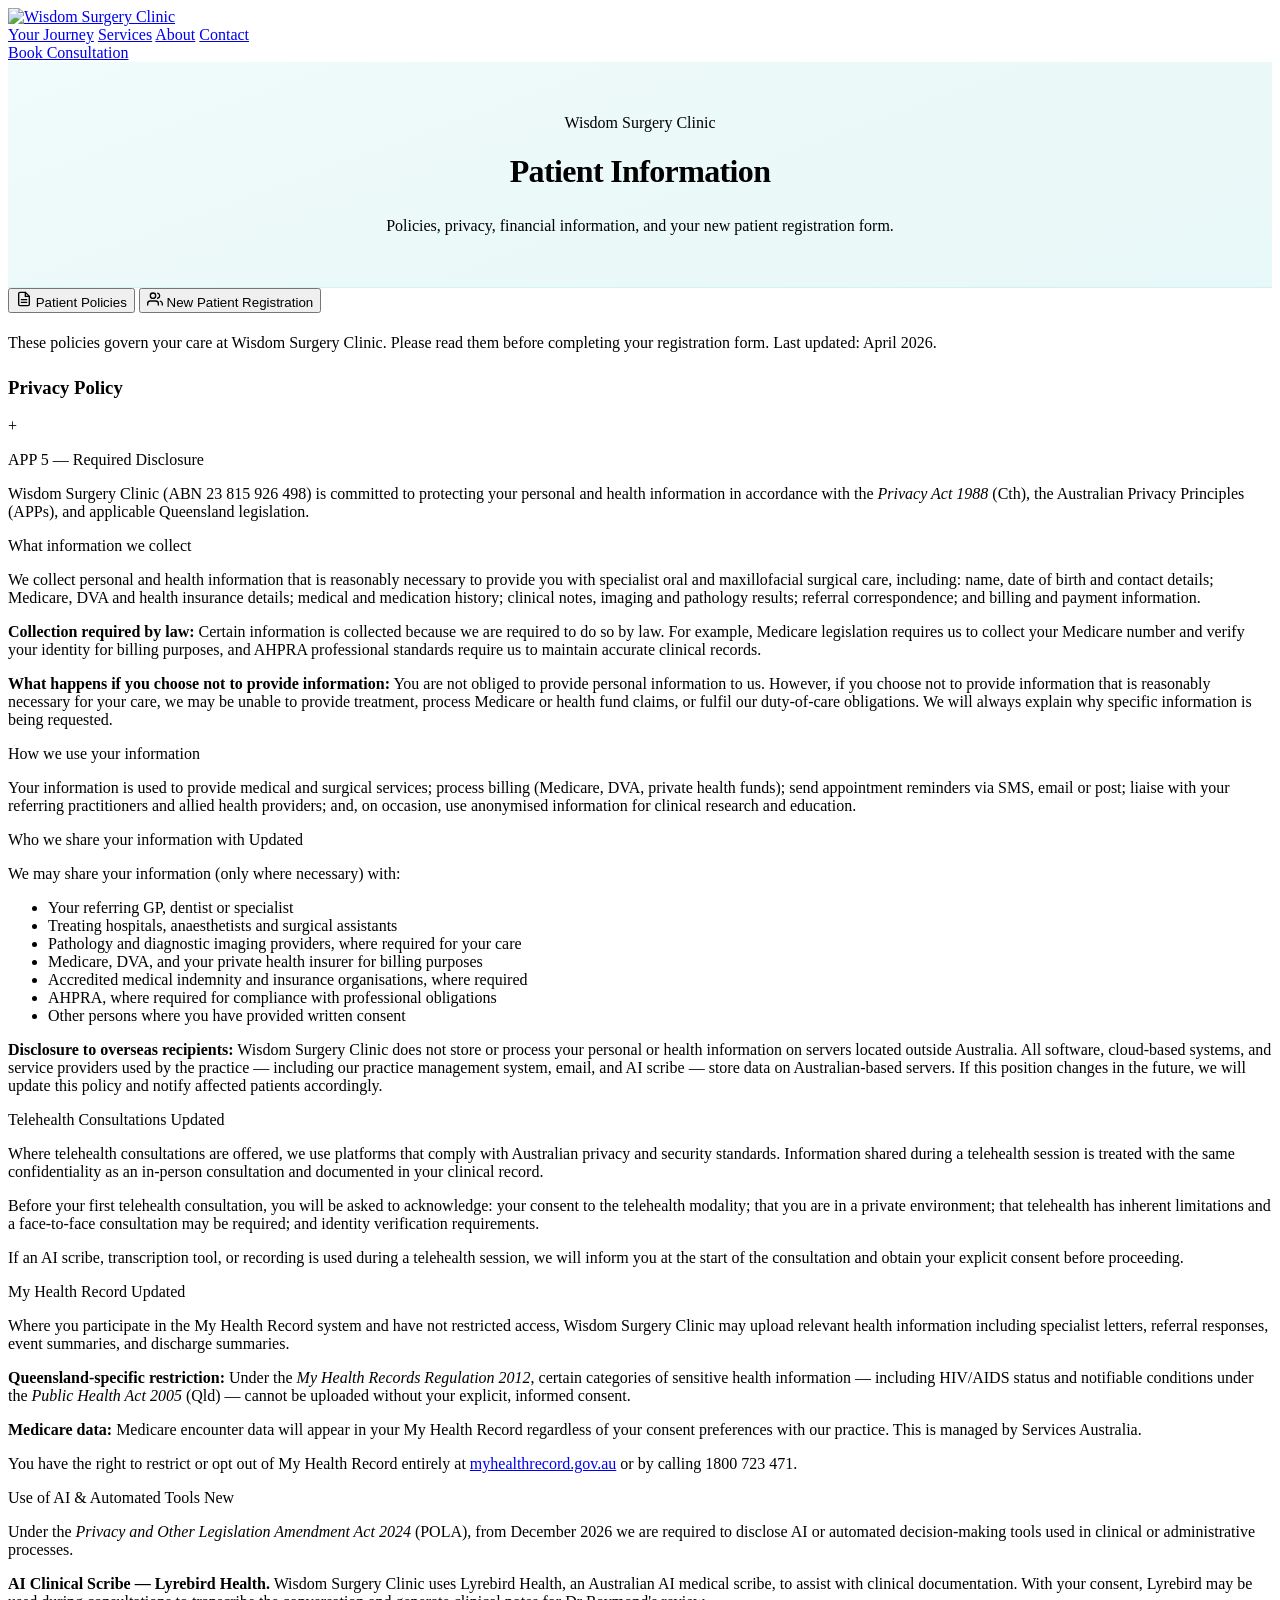
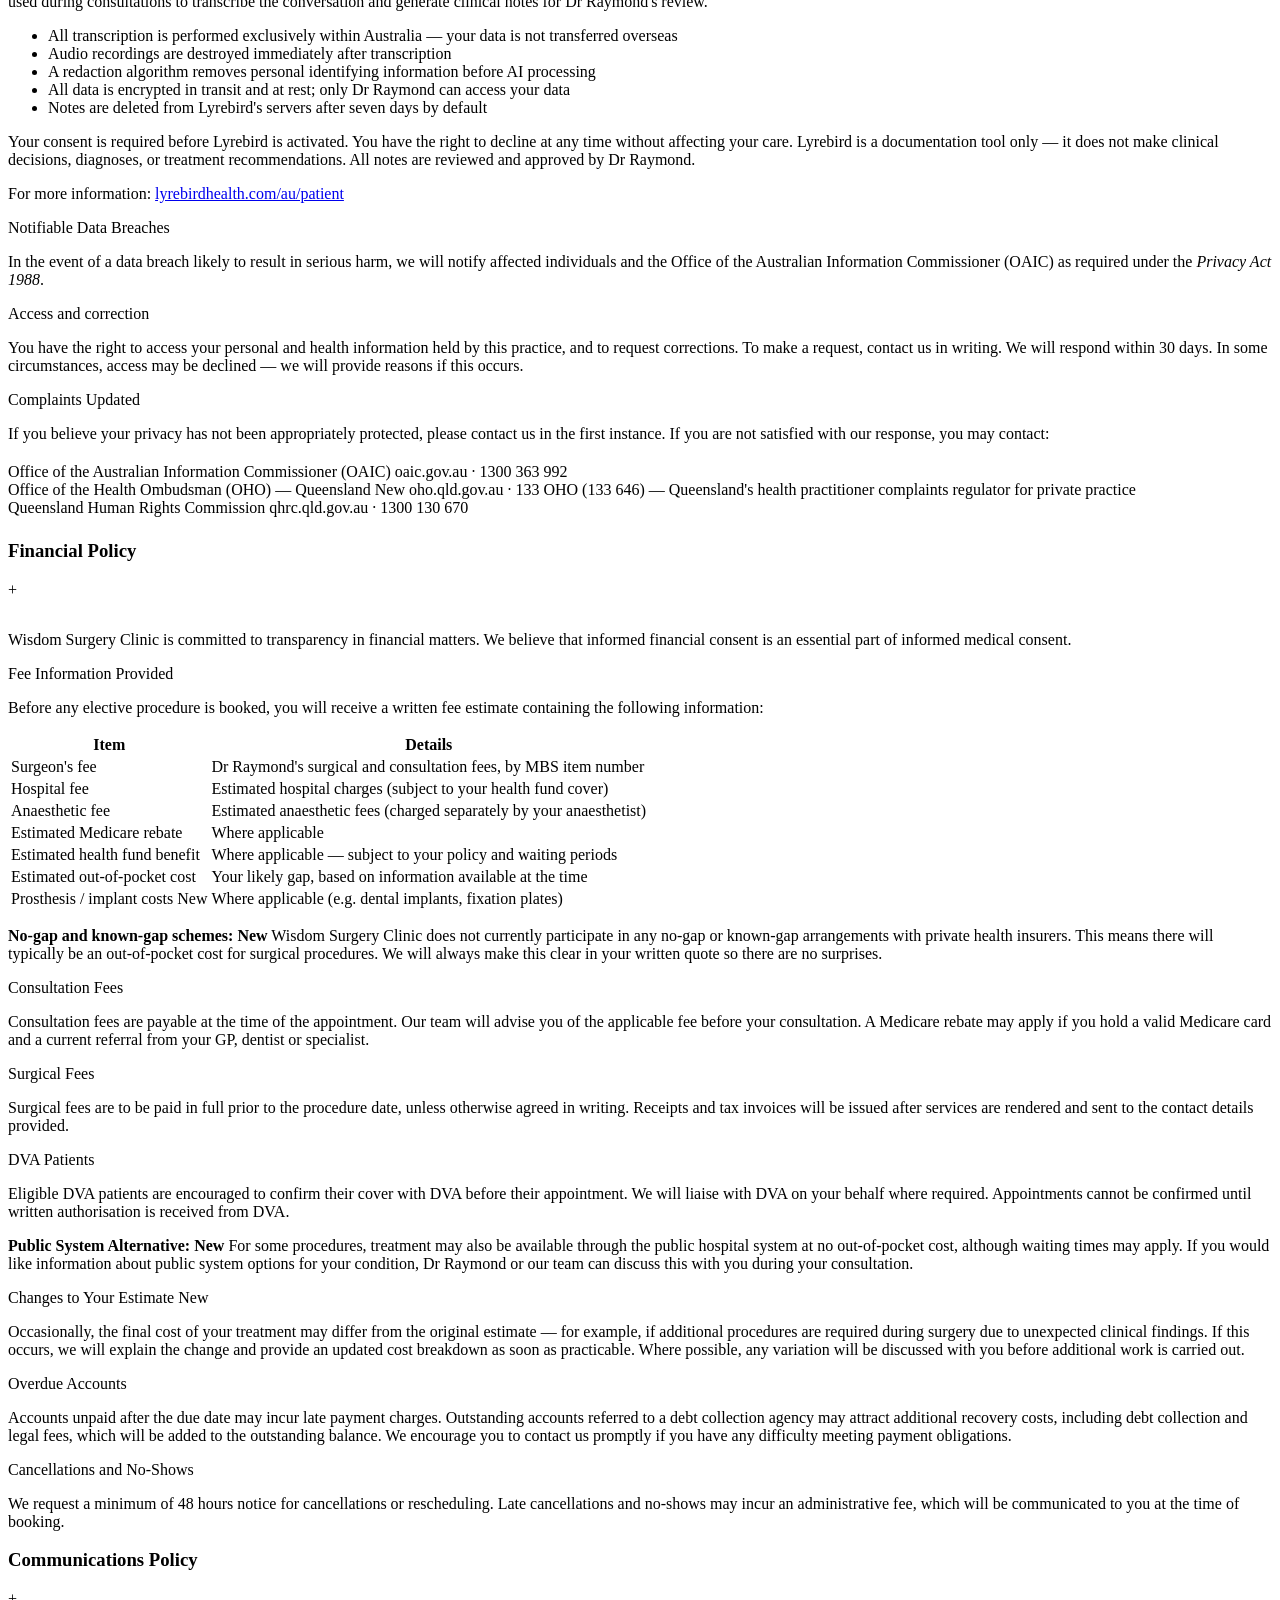
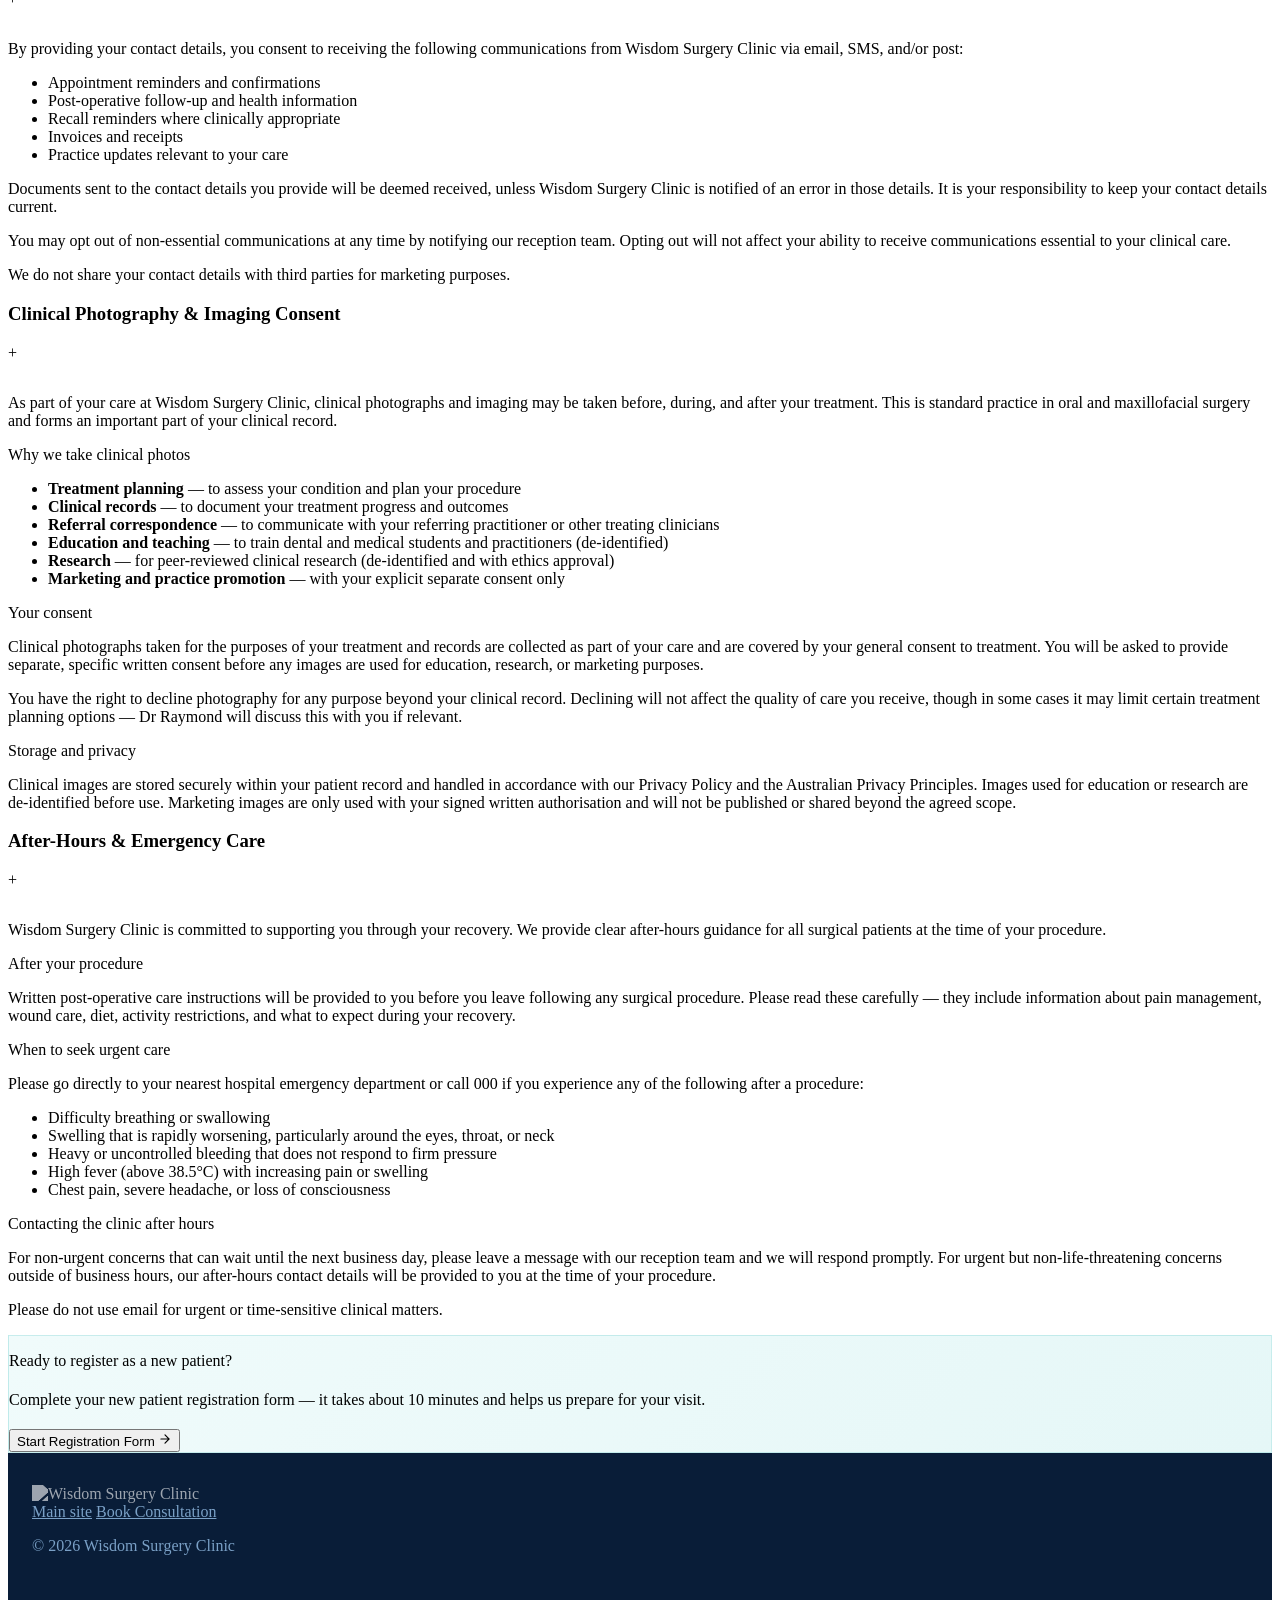
==== new-patient-registration.html @ d9e8f31c "Fill in confirmed ABN: 23 815 926 498" ====
<!DOCTYPE html>
<html lang="en-AU">
<head>
<meta charset="UTF-8"/>
<meta name="viewport" content="width=device-width, initial-scale=1.0"/>
<title>Patient Information — Wisdom Surgery Clinic</title>
<script src="https://cdn.tailwindcss.com"></script>
<link rel="preconnect" href="https://fonts.googleapis.com"/>
<link href="https://fonts.googleapis.com/css2?family=Playfair+Display:ital,wght@0,400;0,500;0,600;1,400&family=DM+Sans:opsz,wght@9..40,300;9..40,400;9..40,500;9..40,600&display=swap" rel="stylesheet"/>
<script src="https://unpkg.com/react@18.3.1/umd/react.development.js" integrity="sha384-hD6/rw4ppMLGNu3tX5cjIb+uRZ7UkRJ6BPkLpg4hAu/6onKUg4lLsHAs9EBPT82L" crossorigin="anonymous"></script>
<script src="https://unpkg.com/react-dom@18.3.1/umd/react-dom.development.js" integrity="sha384-u6aeetuaXnQ38mYT8rp6sbXaQe3NL9t+IBXmnYxwkUI2Hw4bsp2Wvmx4yRQF1uAm" crossorigin="anonymous"></script>
<script src="https://unpkg.com/@babel/standalone@7.29.0/babel.min.js" integrity="sha384-m08KidiNqLdpJqLq95G/LEi8Qvjl/xUYll3QILypMoQ65QorJ9Lvtp2RXYGBFj1y" crossorigin="anonymous"></script>
<script>
  tailwind.config = {
    theme: { extend: {
      colors: {
        teal:  {50:'#f0fbfb',100:'#d9f4f4',200:'#b2e9e9',300:'#7dd8d8',400:'#3ec4c4',500:'#2ab4b4',600:'#1e9696',700:'#187878',800:'#155f5f',900:'#124f4f'},
        navy:  {50:'#eef3f8',100:'#d5e1ee',200:'#adc4dd',300:'#7aa0c6',400:'#4d7daf',500:'#2e5f94',600:'#1e4a7a',700:'#153964',800:'#0f2a4d',900:'#091d38'},
      },
      fontFamily: { display:['"Playfair Display"','Georgia','serif'], sans:['"DM Sans"','system-ui','sans-serif'] }
    }}
  }
</script>
<link rel="stylesheet" href="css/registration.css">
</head>
<body class="antialiased">

<!-- ═══ NAV ═══ -->
<header class="nav-glass sticky top-0 z-50">
  <nav class="max-w-6xl mx-auto px-6 h-16 flex items-center justify-between">
    <a href="index.html">
      <img src="brand_assets/WisdomSurgery_Logo_Horizontal.png" alt="Wisdom Surgery Clinic" class="h-9 w-auto"/>
    </a>
    <div class="hidden md:flex items-center gap-8">
      <a href="index.html#journey" class="nav-link">Your Journey</a>
      <a href="index.html#services" class="nav-link">Services</a>
      <a href="index.html#about" class="nav-link">About</a>
      <a href="index.html#contact" class="nav-link">Contact</a>
    </div>
    <a href="index.html#contact" class="nav-cta hidden md:flex px-5 py-2.5 rounded-full text-sm font-semibold">Book Consultation</a>
  </nav>
</header>

<!-- ═══ PAGE INTRO ═══ -->
<div style="background:linear-gradient(160deg,#f0fbfb 0%,#e8f7f7 100%);border-bottom:1px solid rgba(42,180,180,0.12);padding:36px 24px 32px;text-align:center;">
  <p class="text-teal-500 font-semibold text-xs tracking-widest uppercase mb-2">Wisdom Surgery Clinic</p>
  <h1 class="font-display text-2xl md:text-3xl font-semibold text-navy-900 mb-2" style="letter-spacing:-0.02em">Patient Information</h1>
  <p class="text-navy-500 text-sm max-w-md mx-auto" style="line-height:1.7">Policies, privacy, financial information, and your new patient registration form.</p>
</div>

<!-- ═══ TAB BAR ═══ -->
<div class="tab-bar">
  <div class="max-w-6xl mx-auto px-6 flex justify-center">
    <button class="tab-btn active" id="tab-btn-policies" onclick="switchTab('policies')">
      <svg width="16" height="16" viewBox="0 0 24 24" fill="none" stroke="currentColor" stroke-width="2" stroke-linecap="round"><path d="M14 2H6a2 2 0 00-2 2v16a2 2 0 002 2h12a2 2 0 002-2V8z"/><polyline points="14 2 14 8 20 8"/><line x1="16" y1="13" x2="8" y2="13"/><line x1="16" y1="17" x2="8" y2="17"/></svg>
      Patient Policies
    </button>
    <button class="tab-btn" id="tab-btn-form" onclick="switchTab('form')">
      <svg width="16" height="16" viewBox="0 0 24 24" fill="none" stroke="currentColor" stroke-width="2" stroke-linecap="round"><path d="M17 21v-2a4 4 0 00-4-4H5a4 4 0 00-4 4v2"/><circle cx="9" cy="7" r="4"/><path d="M23 21v-2a4 4 0 00-3-3.87"/><path d="M16 3.13a4 4 0 010 7.75"/></svg>
      New Patient Registration
    </button>
  </div>
</div>

<!-- ═══ POLICIES TAB ═══ -->
<div id="policies-tab" class="max-w-4xl mx-auto px-6 py-10">

  <div class="mb-8">
    <p class="text-navy-500 text-sm" style="line-height:1.8">These policies govern your care at Wisdom Surgery Clinic. Please read them before completing your registration form. Last updated: April 2026.</p>
  </div>

  <!-- PRIVACY POLICY -->
  <div class="policy-section open" id="ps-privacy">
    <div class="policy-section-head" onclick="toggleSection('ps-privacy')">
      <h3>Privacy Policy</h3>
      <span class="ps-icon">+</span>
    </div>
    <div class="policy-section-body">
      <div style="padding-top:16px">
        <div class="policy-tag">APP 5 — Required Disclosure</div>
        <p class="policy-p">Wisdom Surgery Clinic (ABN 23 815 926 498) is committed to protecting your personal and health information in accordance with the <em>Privacy Act 1988</em> (Cth), the Australian Privacy Principles (APPs), and applicable Queensland legislation.</p>

        <div class="policy-h4">What information we collect</div>
        <p class="policy-p">We collect personal and health information that is reasonably necessary to provide you with specialist oral and maxillofacial surgical care, including: name, date of birth and contact details; Medicare, DVA and health insurance details; medical and medication history; clinical notes, imaging and pathology results; referral correspondence; and billing and payment information.</p>

        <div class="policy-callout">
          <p><strong>Collection required by law:</strong> Certain information is collected because we are required to do so by law. For example, Medicare legislation requires us to collect your Medicare number and verify your identity for billing purposes, and AHPRA professional standards require us to maintain accurate clinical records.</p>
          <p style="margin-top:8px"><strong>What happens if you choose not to provide information:</strong> You are not obliged to provide personal information to us. However, if you choose not to provide information that is reasonably necessary for your care, we may be unable to provide treatment, process Medicare or health fund claims, or fulfil our duty-of-care obligations. We will always explain why specific information is being requested.</p>
        </div>

        <div class="policy-h4">How we use your information</div>
        <p class="policy-p">Your information is used to provide medical and surgical services; process billing (Medicare, DVA, private health funds); send appointment reminders via SMS, email or post; liaise with your referring practitioners and allied health providers; and, on occasion, use anonymised information for clinical research and education.</p>

        <div class="policy-h4">Who we share your information with <span class="updated-badge">Updated</span></div>
        <p class="policy-p">We may share your information (only where necessary) with:</p>
        <ul class="policy-ul">
          <li>Your referring GP, dentist or specialist</li>
          <li>Treating hospitals, anaesthetists and surgical assistants</li>
          <li>Pathology and diagnostic imaging providers, where required for your care</li>
          <li>Medicare, DVA, and your private health insurer for billing purposes</li>
          <li>Accredited medical indemnity and insurance organisations, where required</li>
          <li>AHPRA, where required for compliance with professional obligations</li>
          <li>Other persons where you have provided written consent</li>
        </ul>

        <div class="policy-callout">
          <p><strong>Disclosure to overseas recipients:</strong> Wisdom Surgery Clinic does not store or process your personal or health information on servers located outside Australia. All software, cloud-based systems, and service providers used by the practice — including our practice management system, email, and AI scribe — store data on Australian-based servers. If this position changes in the future, we will update this policy and notify affected patients accordingly.</p>
        </div>

        <div class="policy-divider"></div>
        <div class="policy-h4">Telehealth Consultations <span class="updated-badge">Updated</span></div>
        <p class="policy-p">Where telehealth consultations are offered, we use platforms that comply with Australian privacy and security standards. Information shared during a telehealth session is treated with the same confidentiality as an in-person consultation and documented in your clinical record.</p>
        <p class="policy-p">Before your first telehealth consultation, you will be asked to acknowledge: your consent to the telehealth modality; that you are in a private environment; that telehealth has inherent limitations and a face-to-face consultation may be required; and identity verification requirements.</p>
        <p class="policy-p">If an AI scribe, transcription tool, or recording is used during a telehealth session, we will inform you at the start of the consultation and obtain your explicit consent before proceeding.</p>

        <div class="policy-divider"></div>
        <div class="policy-h4">My Health Record <span class="updated-badge">Updated</span></div>
        <p class="policy-p">Where you participate in the My Health Record system and have not restricted access, Wisdom Surgery Clinic may upload relevant health information including specialist letters, referral responses, event summaries, and discharge summaries.</p>
        <p class="policy-p"><strong>Queensland-specific restriction:</strong> Under the <em>My Health Records Regulation 2012</em>, certain categories of sensitive health information — including HIV/AIDS status and notifiable conditions under the <em>Public Health Act 2005</em> (Qld) — cannot be uploaded without your explicit, informed consent.</p>
        <p class="policy-p"><strong>Medicare data:</strong> Medicare encounter data will appear in your My Health Record regardless of your consent preferences with our practice. This is managed by Services Australia.</p>
        <p class="policy-p">You have the right to restrict or opt out of My Health Record entirely at <a href="https://www.myhealthrecord.gov.au" class="text-teal-600 underline">myhealthrecord.gov.au</a> or by calling 1800 723 471.</p>

        <div class="policy-divider"></div>
        <div class="policy-ai">
          <div class="policy-h4" style="margin-top:0">Use of AI &amp; Automated Tools <span class="new-badge">New</span></div>
          <p class="policy-p">Under the <em>Privacy and Other Legislation Amendment Act 2024</em> (POLA), from December 2026 we are required to disclose AI or automated decision-making tools used in clinical or administrative processes.</p>
          <p class="policy-p"><strong>AI Clinical Scribe — Lyrebird Health.</strong> Wisdom Surgery Clinic uses Lyrebird Health, an Australian AI medical scribe, to assist with clinical documentation. With your consent, Lyrebird may be used during consultations to transcribe the conversation and generate clinical notes for Dr Raymond's review.</p>
          <ul class="policy-ul">
            <li>All transcription is performed exclusively within Australia — your data is not transferred overseas</li>
            <li>Audio recordings are destroyed immediately after transcription</li>
            <li>A redaction algorithm removes personal identifying information before AI processing</li>
            <li>All data is encrypted in transit and at rest; only Dr Raymond can access your data</li>
            <li>Notes are deleted from Lyrebird's servers after seven days by default</li>
          </ul>
          <p class="policy-p">Your consent is required before Lyrebird is activated. You have the right to decline at any time without affecting your care. Lyrebird is a documentation tool only — it does not make clinical decisions, diagnoses, or treatment recommendations. All notes are reviewed and approved by Dr Raymond.</p>
          <p class="policy-p">For more information: <a href="https://www.lyrebirdhealth.com/au/patient" class="text-teal-600 underline">lyrebirdhealth.com/au/patient</a></p>
        </div>

        <div class="policy-divider"></div>
        <div class="policy-h4">Notifiable Data Breaches</div>
        <p class="policy-p">In the event of a data breach likely to result in serious harm, we will notify affected individuals and the Office of the Australian Information Commissioner (OAIC) as required under the <em>Privacy Act 1988</em>.</p>

        <div class="policy-h4">Access and correction</div>
        <p class="policy-p">You have the right to access your personal and health information held by this practice, and to request corrections. To make a request, contact us in writing. We will respond within 30 days. In some circumstances, access may be declined — we will provide reasons if this occurs.</p>

        <div class="policy-h4">Complaints <span class="updated-badge">Updated</span></div>
        <p class="policy-p">If you believe your privacy has not been appropriately protected, please contact us in the first instance. If you are not satisfied with our response, you may contact:</p>
        <div style="padding:4px 0">
          <div class="complaint-item">
            <span class="complaint-org">Office of the Australian Information Commissioner (OAIC)</span>
            <span class="complaint-detail">oaic.gov.au · 1300 363 992</span>
          </div>
          <div class="complaint-item">
            <span class="complaint-org">Office of the Health Ombudsman (OHO) — Queensland <span class="new-badge">New</span></span>
            <span class="complaint-detail">oho.qld.gov.au · 133 OHO (133 646) — Queensland's health practitioner complaints regulator for private practice</span>
          </div>
          <div class="complaint-item">
            <span class="complaint-org">Queensland Human Rights Commission</span>
            <span class="complaint-detail">qhrc.qld.gov.au · 1300 130 670</span>
          </div>
        </div>
      </div>
    </div>
  </div>

  <!-- FINANCIAL POLICY -->
  <div class="policy-section" id="ps-financial">
    <div class="policy-section-head" onclick="toggleSection('ps-financial')">
      <h3>Financial Policy</h3>
      <span class="ps-icon">+</span>
    </div>
    <div class="policy-section-body">
      <div style="padding-top:16px">
        <p class="policy-p">Wisdom Surgery Clinic is committed to transparency in financial matters. We believe that informed financial consent is an essential part of informed medical consent.</p>

        <div class="policy-h4">Fee Information Provided</div>
        <p class="policy-p">Before any elective procedure is booked, you will receive a written fee estimate containing the following information:</p>
        <table class="policy-fee-table">
          <tr><th>Item</th><th>Details</th></tr>
          <tr><td>Surgeon's fee</td><td>Dr Raymond's surgical and consultation fees, by MBS item number</td></tr>
          <tr><td>Hospital fee</td><td>Estimated hospital charges (subject to your health fund cover)</td></tr>
          <tr><td>Anaesthetic fee</td><td>Estimated anaesthetic fees (charged separately by your anaesthetist)</td></tr>
          <tr><td>Estimated Medicare rebate</td><td>Where applicable</td></tr>
          <tr><td>Estimated health fund benefit</td><td>Where applicable — subject to your policy and waiting periods</td></tr>
          <tr><td>Estimated out-of-pocket cost</td><td>Your likely gap, based on information available at the time</td></tr>
          <tr><td>Prosthesis / implant costs <span class="new-badge">New</span></td><td>Where applicable (e.g. dental implants, fixation plates)</td></tr>
        </table>

        <div class="policy-callout">
          <p><strong>No-gap and known-gap schemes: <span class="new-badge">New</span></strong> Wisdom Surgery Clinic does not currently participate in any no-gap or known-gap arrangements with private health insurers. This means there will typically be an out-of-pocket cost for surgical procedures. We will always make this clear in your written quote so there are no surprises.</p>
        </div>

        <div class="policy-h4">Consultation Fees</div>
        <p class="policy-p">Consultation fees are payable at the time of the appointment. Our team will advise you of the applicable fee before your consultation. A Medicare rebate may apply if you hold a valid Medicare card and a current referral from your GP, dentist or specialist.</p>

        <div class="policy-h4">Surgical Fees</div>
        <p class="policy-p">Surgical fees are to be paid in full prior to the procedure date, unless otherwise agreed in writing. Receipts and tax invoices will be issued after services are rendered and sent to the contact details provided.</p>

        <div class="policy-h4">DVA Patients</div>
        <p class="policy-p">Eligible DVA patients are encouraged to confirm their cover with DVA before their appointment. We will liaise with DVA on your behalf where required. Appointments cannot be confirmed until written authorisation is received from DVA.</p>

        <div class="policy-callout">
          <p><strong>Public System Alternative: <span class="new-badge">New</span></strong> For some procedures, treatment may also be available through the public hospital system at no out-of-pocket cost, although waiting times may apply. If you would like information about public system options for your condition, Dr Raymond or our team can discuss this with you during your consultation.</p>
        </div>

        <div class="policy-h4">Changes to Your Estimate <span class="new-badge">New</span></div>
        <p class="policy-p">Occasionally, the final cost of your treatment may differ from the original estimate — for example, if additional procedures are required during surgery due to unexpected clinical findings. If this occurs, we will explain the change and provide an updated cost breakdown as soon as practicable. Where possible, any variation will be discussed with you before additional work is carried out.</p>

        <div class="policy-h4">Overdue Accounts</div>
        <p class="policy-p">Accounts unpaid after the due date may incur late payment charges. Outstanding accounts referred to a debt collection agency may attract additional recovery costs, including debt collection and legal fees, which will be added to the outstanding balance. We encourage you to contact us promptly if you have any difficulty meeting payment obligations.</p>

        <div class="policy-h4">Cancellations and No-Shows</div>
        <p class="policy-p">We request a minimum of 48 hours notice for cancellations or rescheduling. Late cancellations and no-shows may incur an administrative fee, which will be communicated to you at the time of booking.</p>
      </div>
    </div>
  </div>

  <!-- COMMUNICATIONS POLICY -->
  <div class="policy-section" id="ps-comms">
    <div class="policy-section-head" onclick="toggleSection('ps-comms')">
      <h3>Communications Policy</h3>
      <span class="ps-icon">+</span>
    </div>
    <div class="policy-section-body">
      <div style="padding-top:16px">
        <p class="policy-p">By providing your contact details, you consent to receiving the following communications from Wisdom Surgery Clinic via email, SMS, and/or post:</p>
        <ul class="policy-ul">
          <li>Appointment reminders and confirmations</li>
          <li>Post-operative follow-up and health information</li>
          <li>Recall reminders where clinically appropriate</li>
          <li>Invoices and receipts</li>
          <li>Practice updates relevant to your care</li>
        </ul>
        <p class="policy-p">Documents sent to the contact details you provide will be deemed received, unless Wisdom Surgery Clinic is notified of an error in those details. It is your responsibility to keep your contact details current.</p>
        <p class="policy-p">You may opt out of non-essential communications at any time by notifying our reception team. Opting out will not affect your ability to receive communications essential to your clinical care.</p>
        <p class="policy-p">We do not share your contact details with third parties for marketing purposes.</p>
      </div>
    </div>
  </div>

  <div class="policy-section" id="ps-photography">
    <div class="policy-section-head" onclick="toggleSection('ps-photography')">
      <h3>Clinical Photography &amp; Imaging Consent</h3>
      <span class="ps-icon">+</span>
    </div>
    <div class="policy-section-body">
      <div style="padding-top:16px">
        <p class="policy-p">As part of your care at Wisdom Surgery Clinic, clinical photographs and imaging may be taken before, during, and after your treatment. This is standard practice in oral and maxillofacial surgery and forms an important part of your clinical record.</p>
        <div class="policy-h4">Why we take clinical photos</div>
        <ul class="policy-ul">
          <li><strong>Treatment planning</strong> — to assess your condition and plan your procedure</li>
          <li><strong>Clinical records</strong> — to document your treatment progress and outcomes</li>
          <li><strong>Referral correspondence</strong> — to communicate with your referring practitioner or other treating clinicians</li>
          <li><strong>Education and teaching</strong> — to train dental and medical students and practitioners (de-identified)</li>
          <li><strong>Research</strong> — for peer-reviewed clinical research (de-identified and with ethics approval)</li>
          <li><strong>Marketing and practice promotion</strong> — with your explicit separate consent only</li>
        </ul>
        <div class="policy-h4">Your consent</div>
        <p class="policy-p">Clinical photographs taken for the purposes of your treatment and records are collected as part of your care and are covered by your general consent to treatment. You will be asked to provide separate, specific written consent before any images are used for education, research, or marketing purposes.</p>
        <p class="policy-p">You have the right to decline photography for any purpose beyond your clinical record. Declining will not affect the quality of care you receive, though in some cases it may limit certain treatment planning options — Dr Raymond will discuss this with you if relevant.</p>
        <div class="policy-h4">Storage and privacy</div>
        <p class="policy-p">Clinical images are stored securely within your patient record and handled in accordance with our Privacy Policy and the Australian Privacy Principles. Images used for education or research are de-identified before use. Marketing images are only used with your signed written authorisation and will not be published or shared beyond the agreed scope.</p>
      </div>
    </div>
  </div>

  <div class="policy-section" id="ps-afterhours">
    <div class="policy-section-head" onclick="toggleSection('ps-afterhours')">
      <h3>After-Hours &amp; Emergency Care</h3>
      <span class="ps-icon">+</span>
    </div>
    <div class="policy-section-body">
      <div style="padding-top:16px">
        <p class="policy-p">Wisdom Surgery Clinic is committed to supporting you through your recovery. We provide clear after-hours guidance for all surgical patients at the time of your procedure.</p>
        <div class="policy-h4">After your procedure</div>
        <p class="policy-p">Written post-operative care instructions will be provided to you before you leave following any surgical procedure. Please read these carefully — they include information about pain management, wound care, diet, activity restrictions, and what to expect during your recovery.</p>
        <div class="policy-h4">When to seek urgent care</div>
        <p class="policy-p">Please go directly to your nearest hospital emergency department or call 000 if you experience any of the following after a procedure:</p>
        <ul class="policy-ul">
          <li>Difficulty breathing or swallowing</li>
          <li>Swelling that is rapidly worsening, particularly around the eyes, throat, or neck</li>
          <li>Heavy or uncontrolled bleeding that does not respond to firm pressure</li>
          <li>High fever (above 38.5°C) with increasing pain or swelling</li>
          <li>Chest pain, severe headache, or loss of consciousness</li>
        </ul>
        <div class="policy-h4">Contacting the clinic after hours</div>
        <p class="policy-p">For non-urgent concerns that can wait until the next business day, please leave a message with our reception team and we will respond promptly. For urgent but non-life-threatening concerns outside of business hours, our after-hours contact details will be provided to you at the time of your procedure.</p>
        <p class="policy-p">Please do not use email for urgent or time-sensitive clinical matters.</p>
      </div>
    </div>
  </div>

  <!-- Ready to register CTA -->
  <div class="mt-8 p-6 rounded-2xl text-center" style="background:linear-gradient(135deg,#f0fbfb,#e5f7f7);border:1px solid rgba(42,180,180,0.2)">
    <p class="font-display font-semibold text-navy-800 text-lg mb-2">Ready to register as a new patient?</p>
    <p class="text-navy-500 text-sm mb-4" style="line-height:1.7">Complete your new patient registration form — it takes about 10 minutes and helps us prepare for your visit.</p>
    <button onclick="switchTab('form')" class="nav-cta px-8 py-3 rounded-full font-semibold text-sm inline-flex items-center gap-2">
      Start Registration Form
      <svg width="14" height="14" viewBox="0 0 24 24" fill="none" stroke="currentColor" stroke-width="2" stroke-linecap="round"><path d="M5 12h14M12 5l7 7-7 7"/></svg>
    </button>
  </div>
</div>

<!-- ═══ FORM TAB ═══ -->
<div id="form-tab" style="display:none">
  <div class="outer" id="form-root"></div>
</div>

<!-- ═══ FOOTER ═══ -->
<footer style="background:#091d38;padding:32px 24px">
  <div class="max-w-6xl mx-auto flex flex-col sm:flex-row items-center justify-between gap-4">
    <img src="brand_assets/WisdomSurgery_Logo_Horizontal.png" alt="Wisdom Surgery Clinic" class="h-7 w-auto" style="filter:brightness(0) invert(1);opacity:0.6"/>
    <div class="flex items-center gap-6">
      <a href="index.html" class="text-xs opacity-40 hover:opacity-70 transition-opacity" style="color:#7aa0c6">Main site</a>
      <a href="index.html#contact" class="text-xs opacity-40 hover:opacity-70 transition-opacity" style="color:#7aa0c6">Book Consultation</a>
    </div>
    <p class="text-xs opacity-30" style="color:#7aa0c6">© 2026 Wisdom Surgery Clinic</p>
  </div>
</footer>

<script>
function switchTab(tab) {
  document.getElementById('policies-tab').style.display = tab==='policies' ? '' : 'none';
  document.getElementById('form-tab').style.display = tab==='form' ? '' : 'none';
  document.getElementById('tab-btn-policies').classList.toggle('active', tab==='policies');
  document.getElementById('tab-btn-form').classList.toggle('active', tab==='form');
  window.scrollTo({top:0,behavior:'smooth'});
}
function toggleSection(id) {
  document.getElementById(id).classList.toggle('open');
}
</script>

<script type="text/babel" src="js/registration.jsx"></script>
</body>
</html>
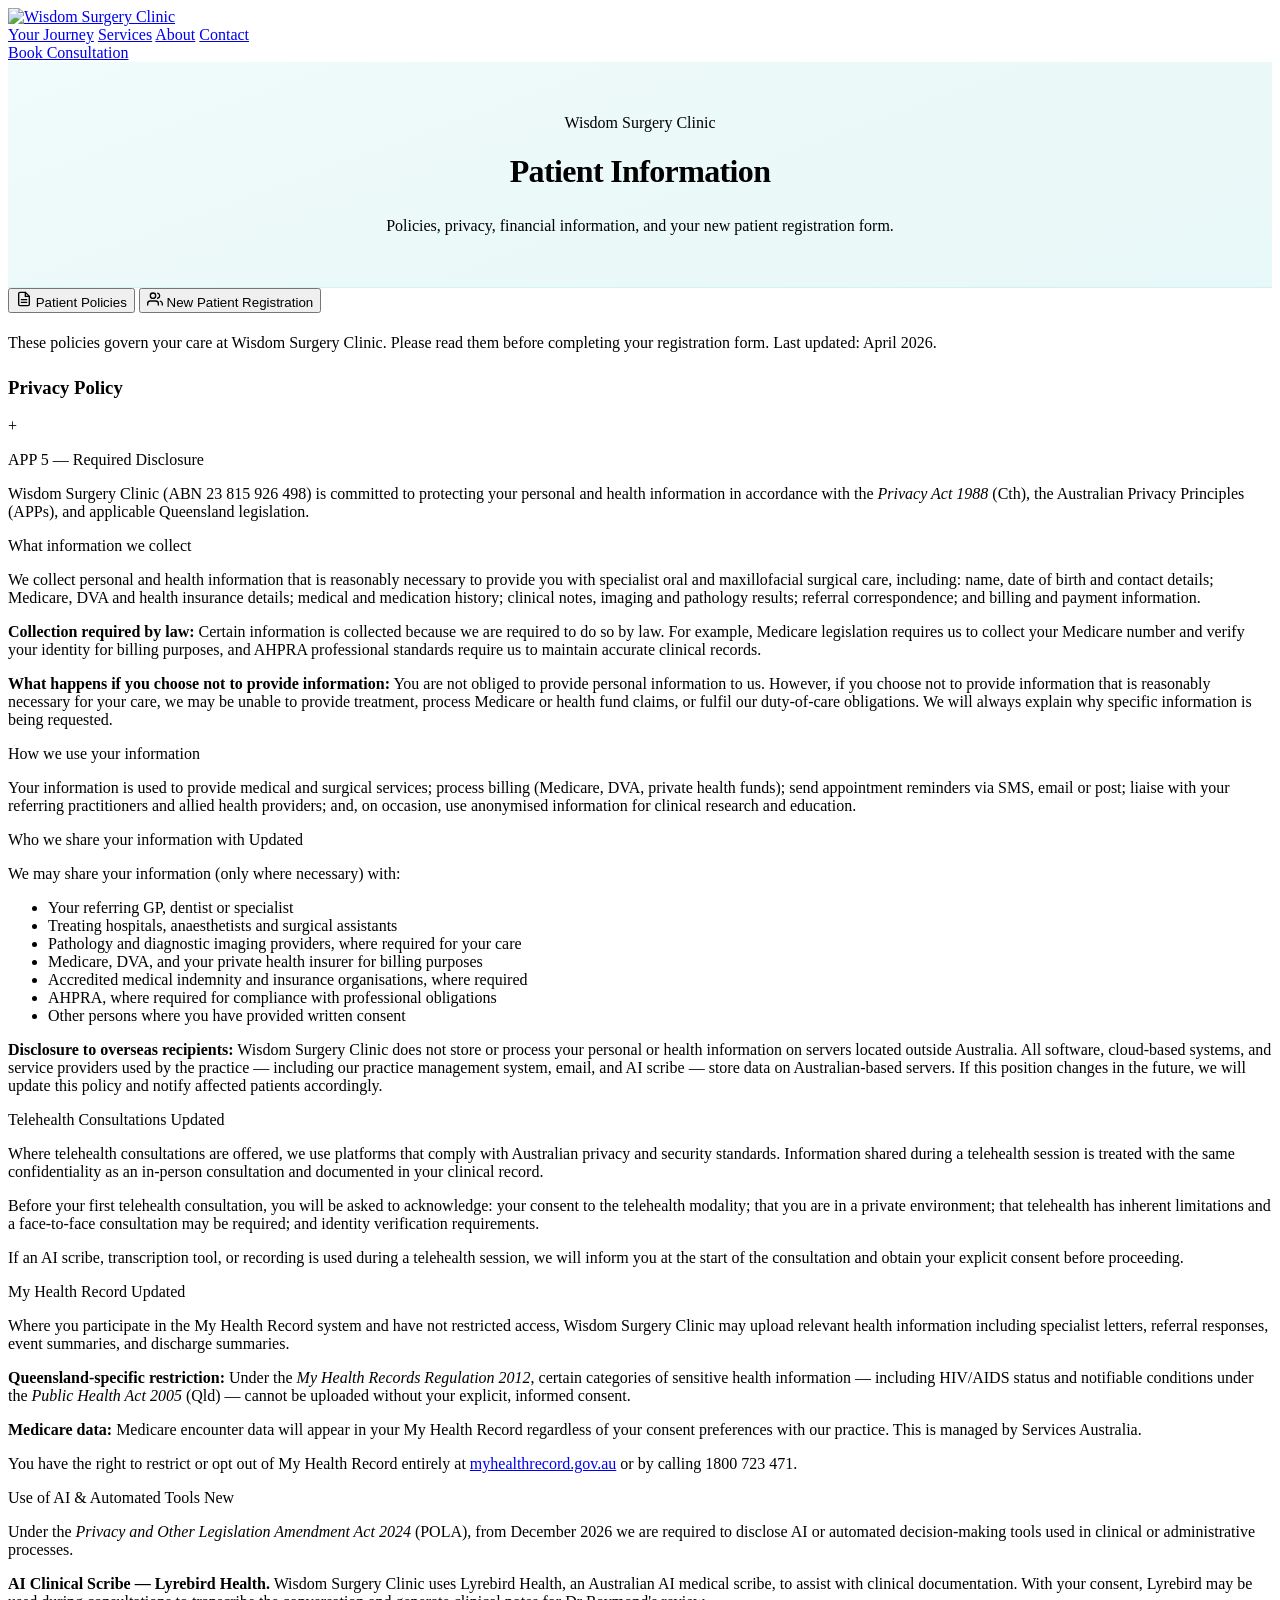
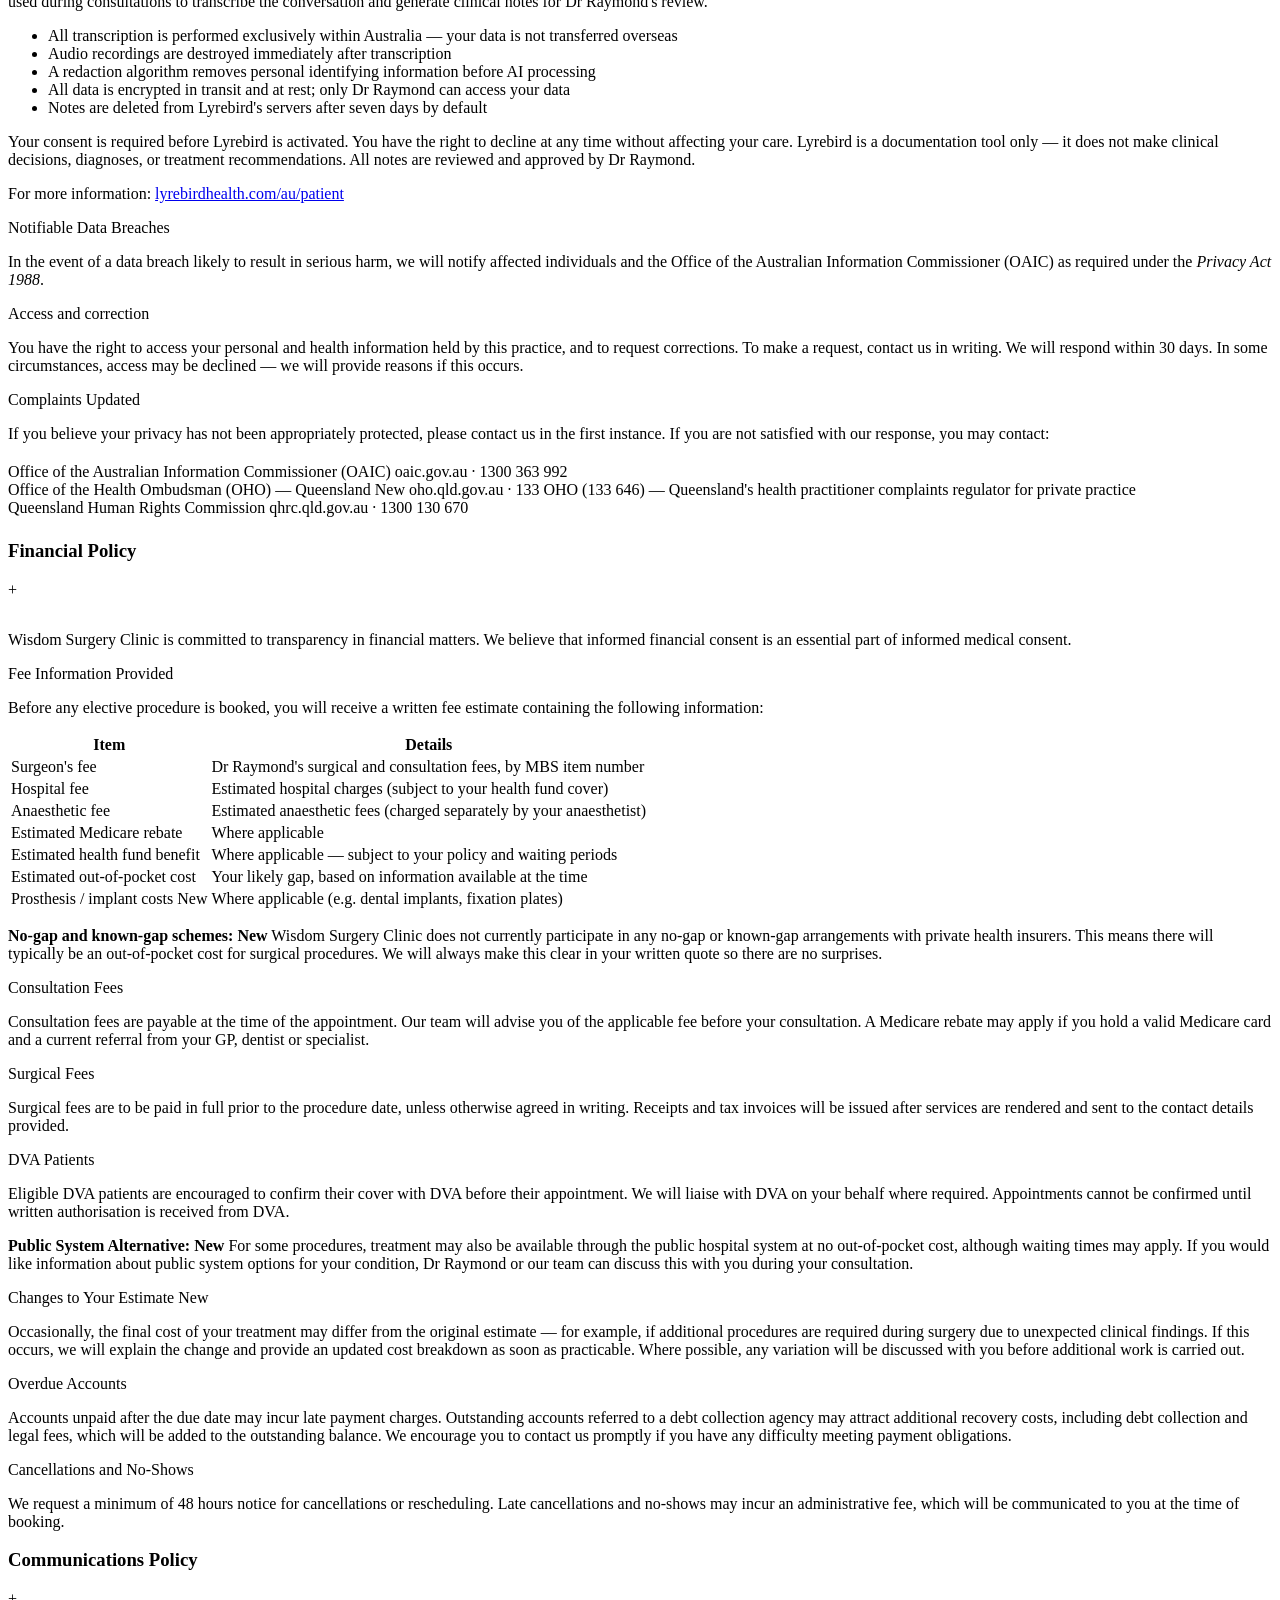
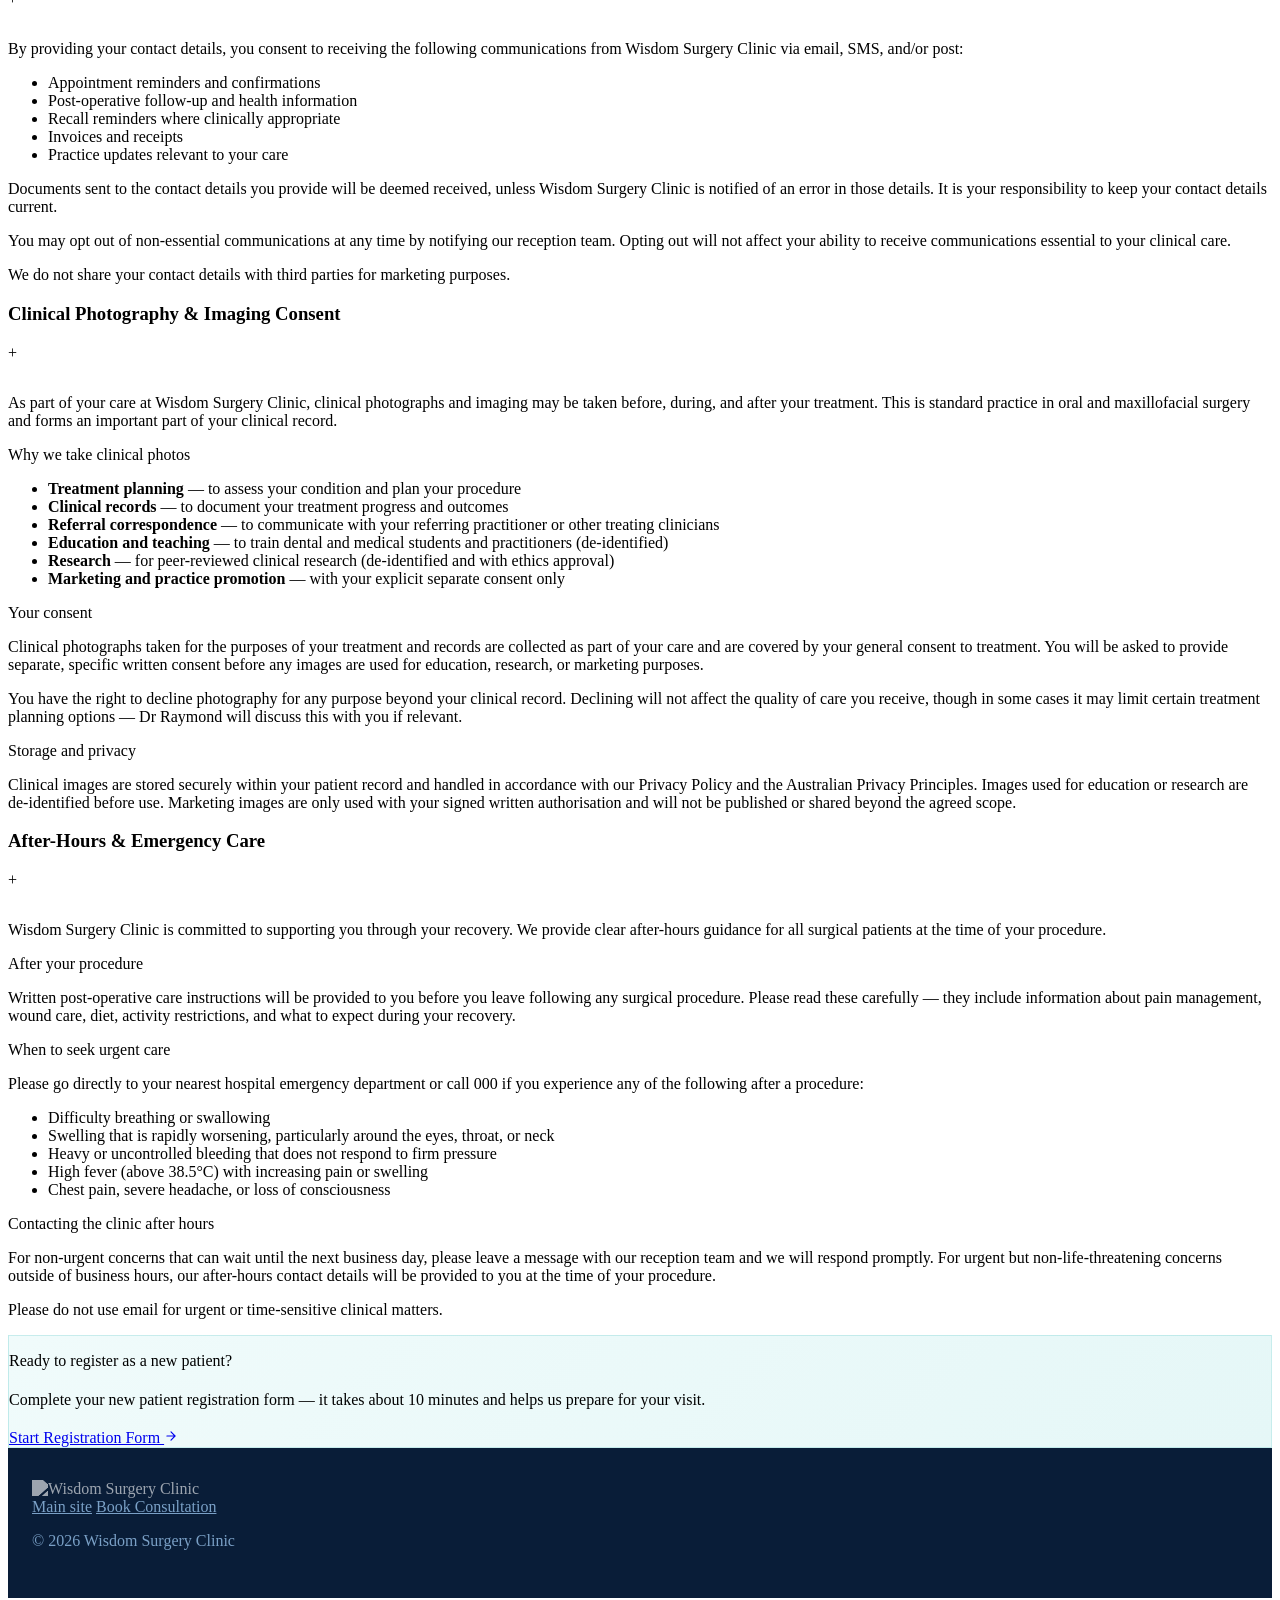
==== commit 32792c01: "Update new patient registration destination" ====
--- a/new-patient-registration.html
+++ b/new-patient-registration.html
@@ -294,10 +294,10 @@
   <div class="mt-8 p-6 rounded-2xl text-center" style="background:linear-gradient(135deg,#f0fbfb,#e5f7f7);border:1px solid rgba(42,180,180,0.2)">
     <p class="font-display font-semibold text-navy-800 text-lg mb-2">Ready to register as a new patient?</p>
     <p class="text-navy-500 text-sm mb-4" style="line-height:1.7">Complete your new patient registration form — it takes about 10 minutes and helps us prepare for your visit.</p>
-    <button onclick="switchTab('form')" class="nav-cta px-8 py-3 rounded-full font-semibold text-sm inline-flex items-center gap-2">
+    <a href="https://healthengine.com.au/new-patient-form/v2/102616?cid=sos:pra:::npf::::jul22" target="_blank" rel="noopener" class="nav-cta px-8 py-3 rounded-full font-semibold text-sm inline-flex items-center gap-2">
       Start Registration Form
       <svg width="14" height="14" viewBox="0 0 24 24" fill="none" stroke="currentColor" stroke-width="2" stroke-linecap="round"><path d="M5 12h14M12 5l7 7-7 7"/></svg>
-    </button>
+    </a>
   </div>
 </div>
 
@@ -333,4 +333,4 @@
 
 <script type="text/babel" src="js/registration.jsx"></script>
 </body>
-</html>+</html>
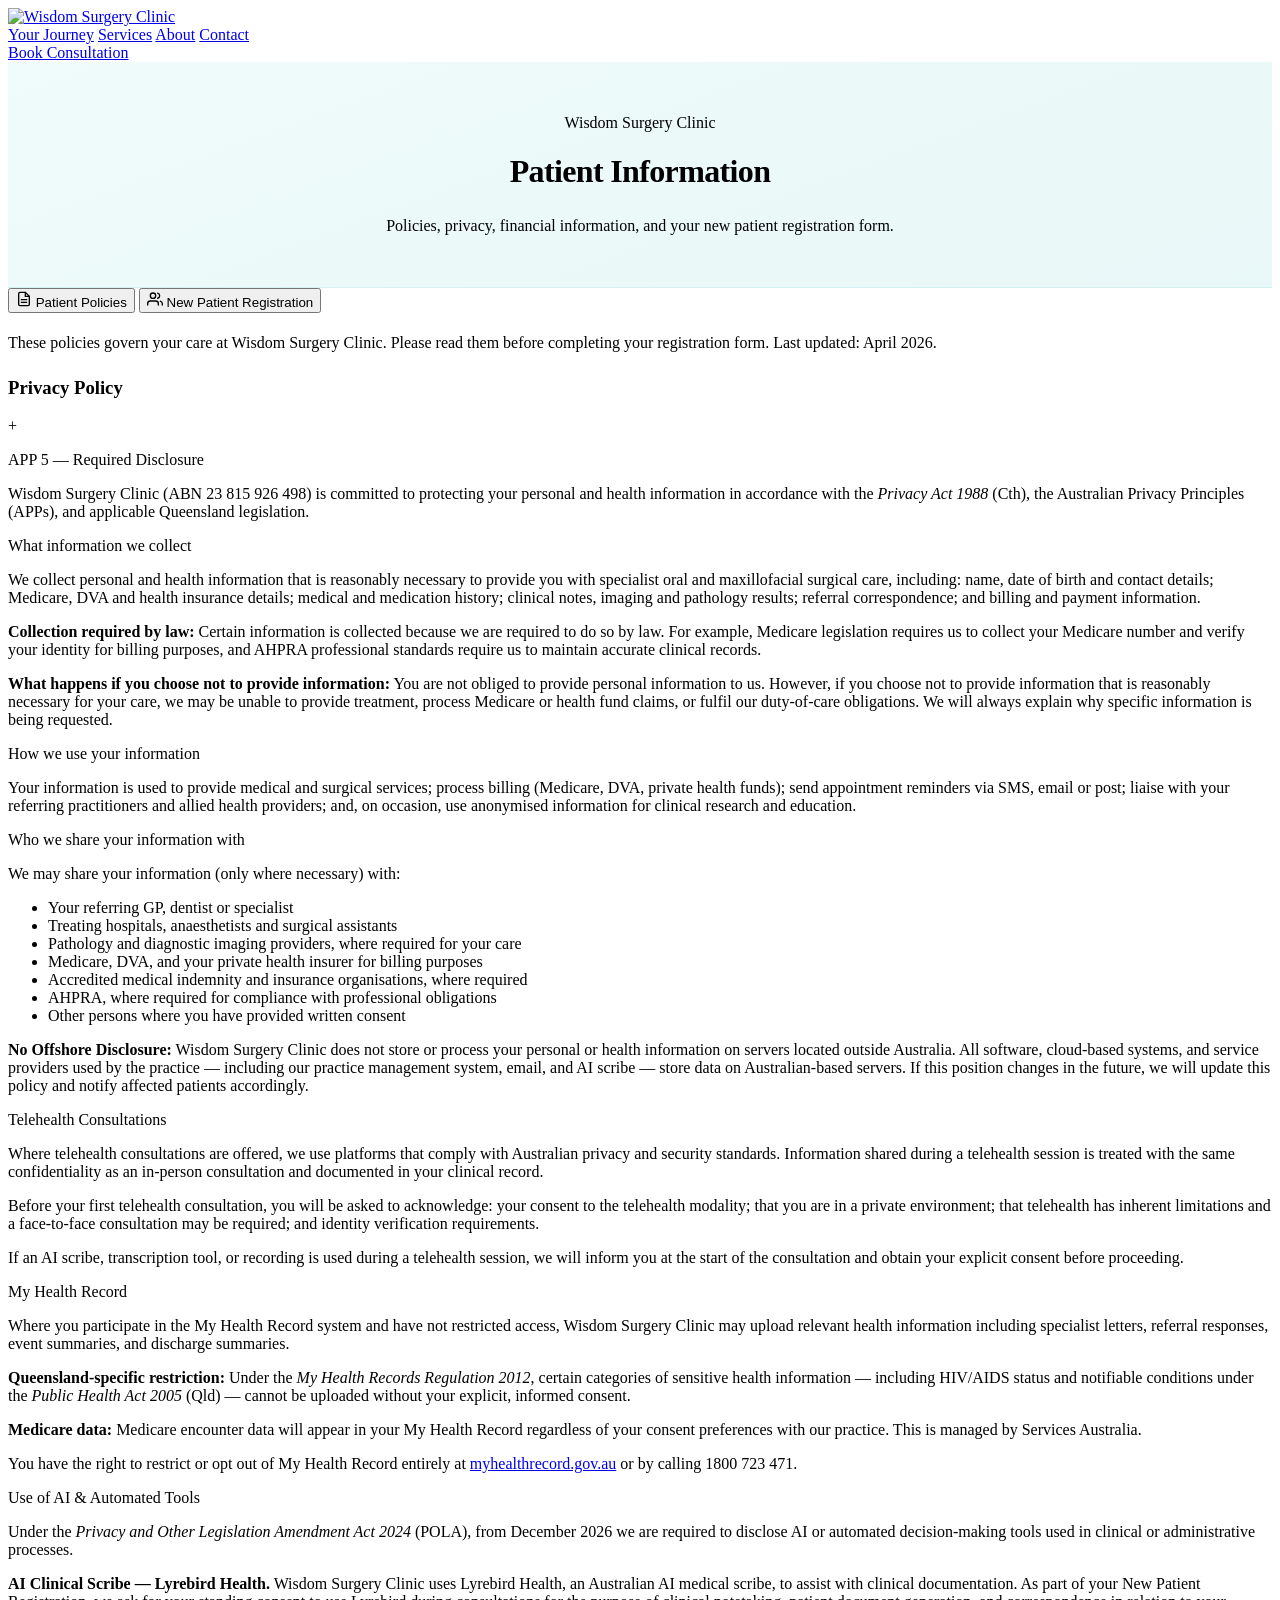
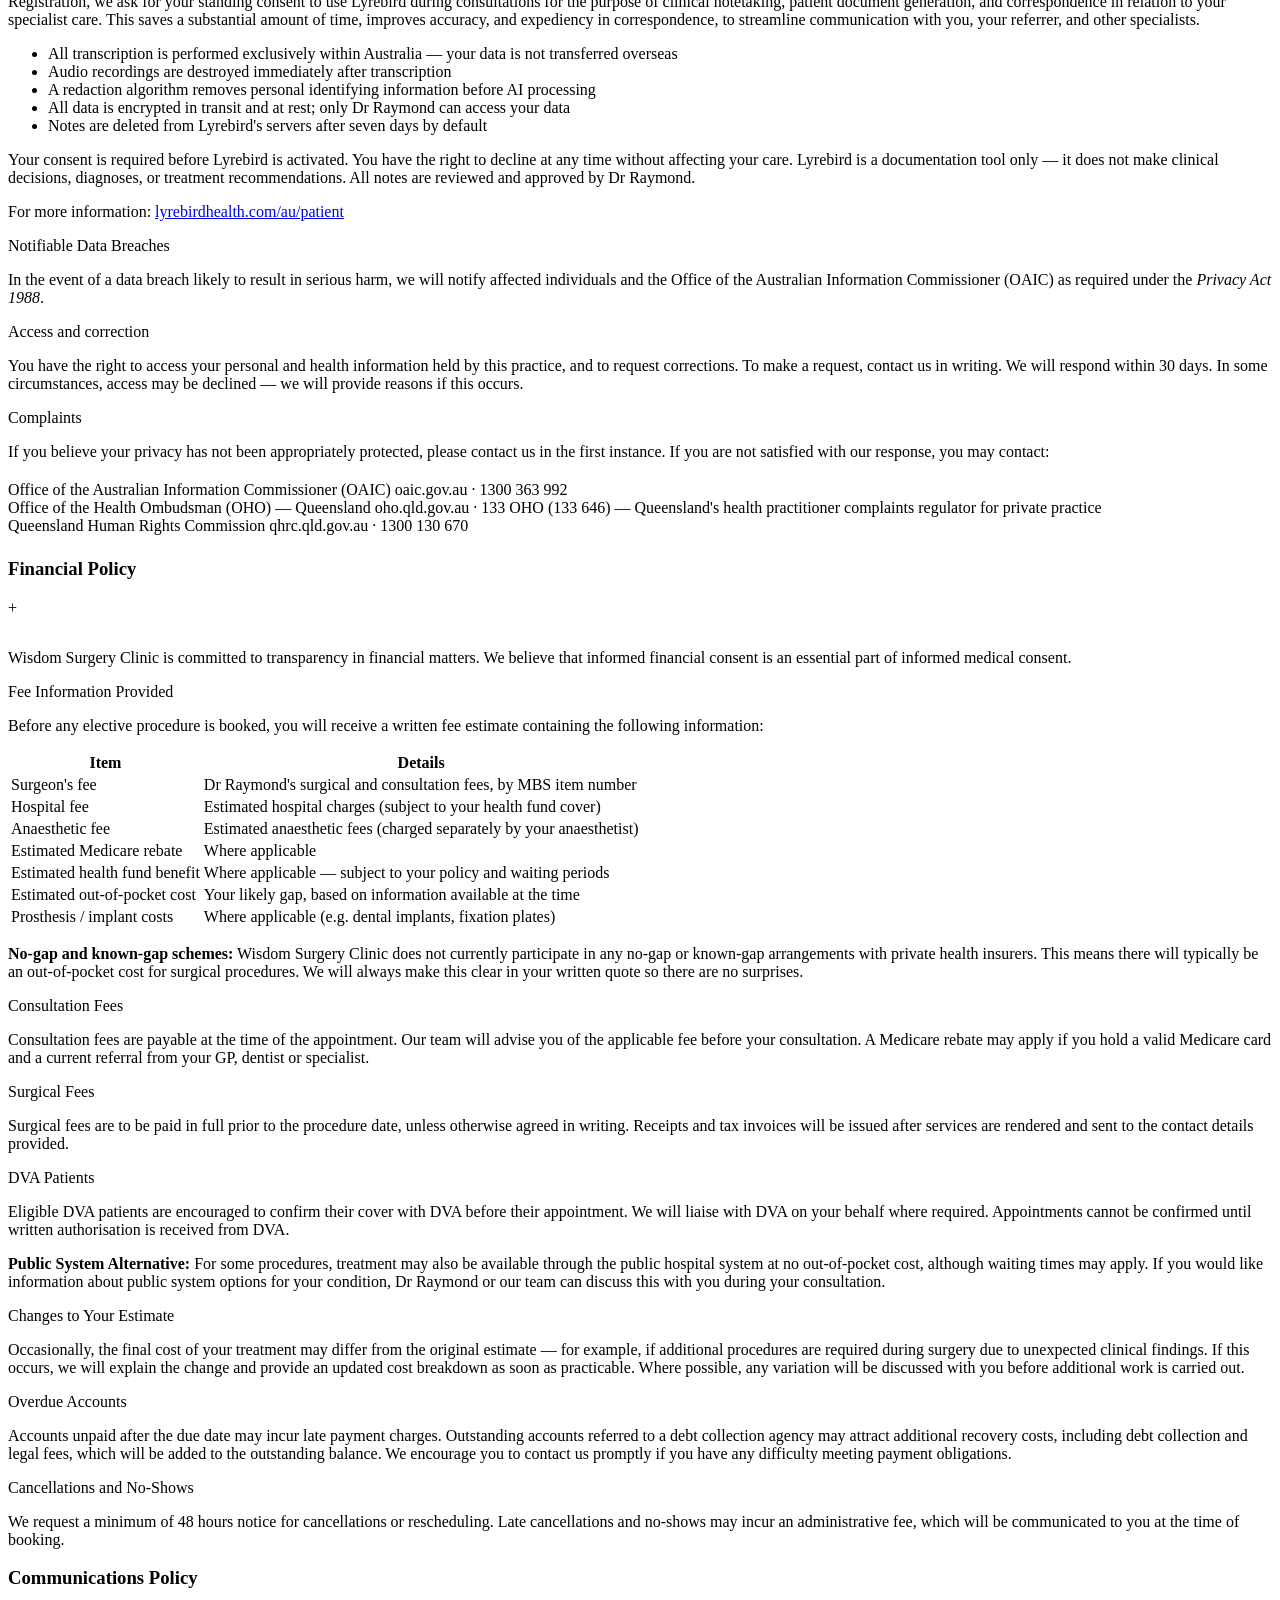
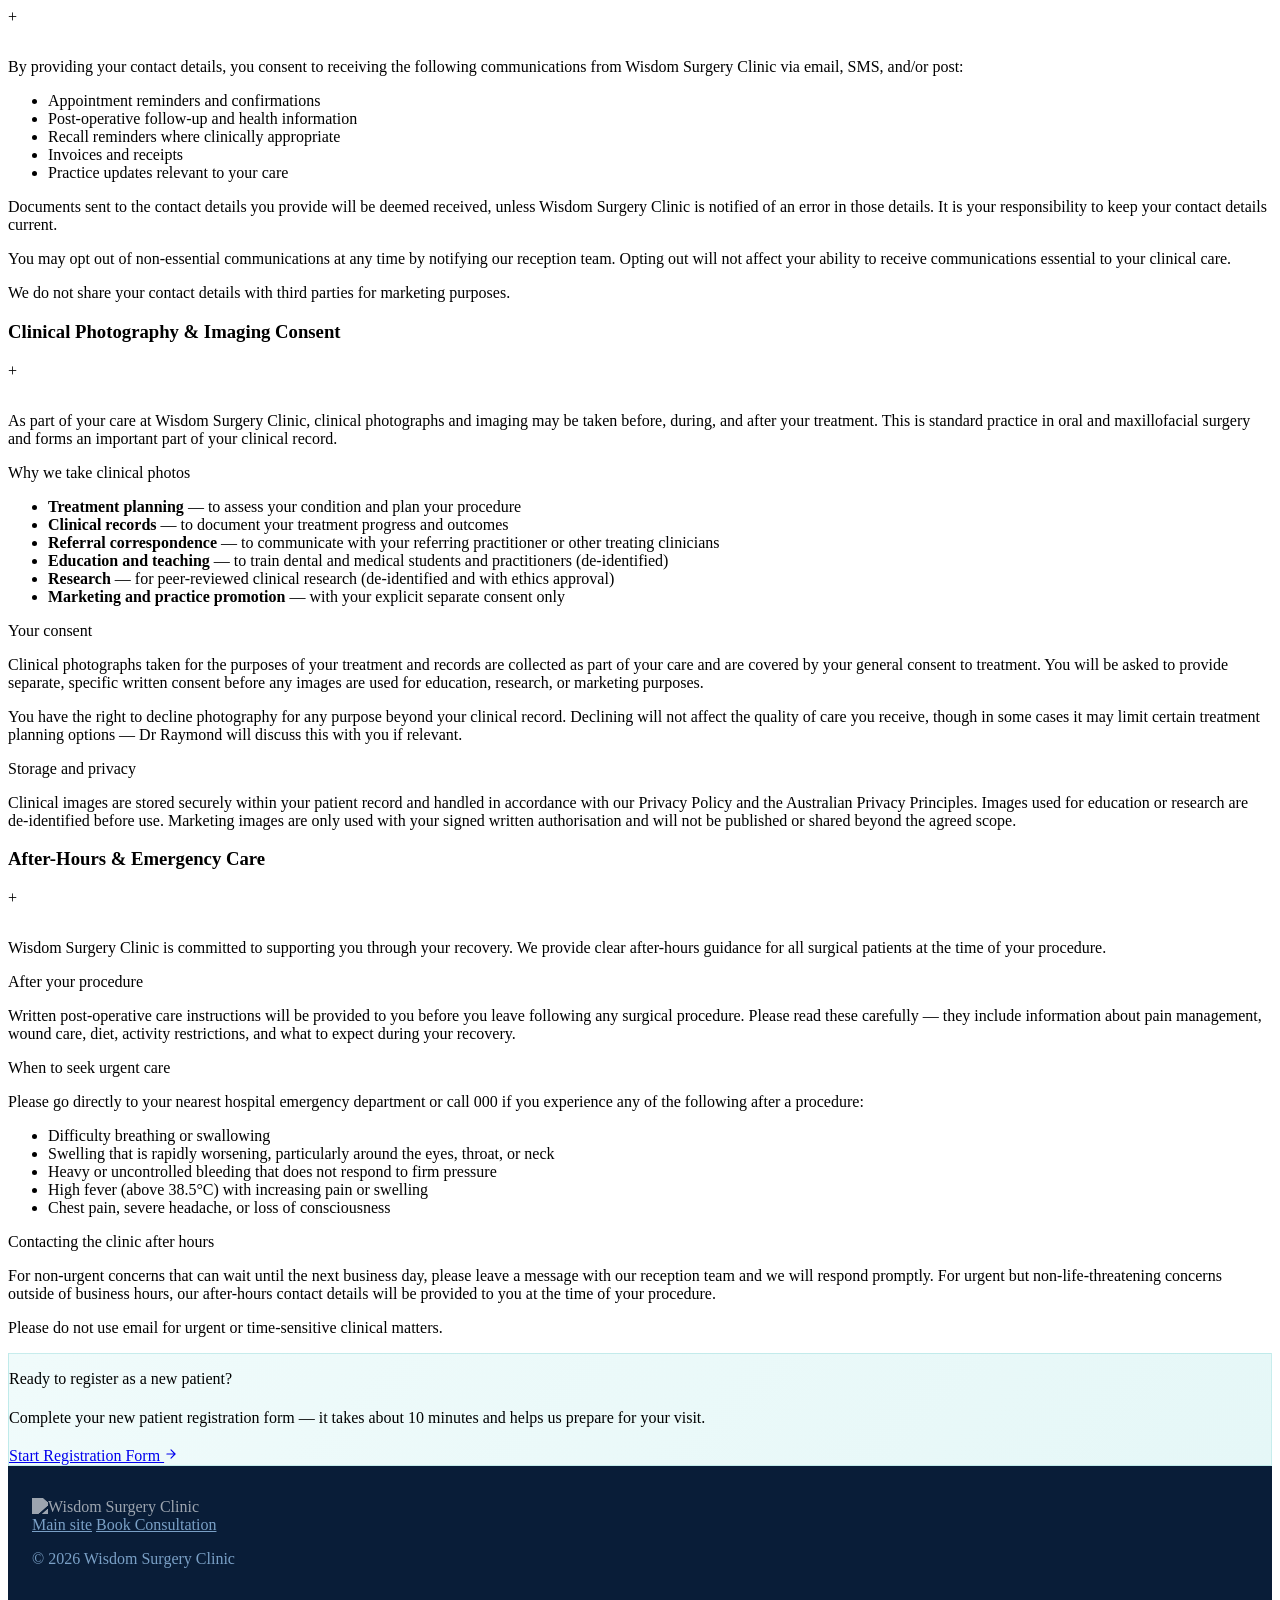
==== commit 852b4b7c: "⚡ auto-save Mon 01:30" ====
--- a/new-patient-registration.html
+++ b/new-patient-registration.html
@@ -91,7 +91,7 @@
         <div class="policy-h4">How we use your information</div>
         <p class="policy-p">Your information is used to provide medical and surgical services; process billing (Medicare, DVA, private health funds); send appointment reminders via SMS, email or post; liaise with your referring practitioners and allied health providers; and, on occasion, use anonymised information for clinical research and education.</p>
 
-        <div class="policy-h4">Who we share your information with <span class="updated-badge">Updated</span></div>
+        <div class="policy-h4">Who we share your information with</div>
         <p class="policy-p">We may share your information (only where necessary) with:</p>
         <ul class="policy-ul">
           <li>Your referring GP, dentist or specialist</li>
@@ -104,17 +104,17 @@
         </ul>
 
         <div class="policy-callout">
-          <p><strong>Disclosure to overseas recipients:</strong> Wisdom Surgery Clinic does not store or process your personal or health information on servers located outside Australia. All software, cloud-based systems, and service providers used by the practice — including our practice management system, email, and AI scribe — store data on Australian-based servers. If this position changes in the future, we will update this policy and notify affected patients accordingly.</p>
+          <p><strong>No Offshore Disclosure:</strong> Wisdom Surgery Clinic does not store or process your personal or health information on servers located outside Australia. All software, cloud-based systems, and service providers used by the practice — including our practice management system, email, and AI scribe — store data on Australian-based servers. If this position changes in the future, we will update this policy and notify affected patients accordingly.</p>
         </div>
 
         <div class="policy-divider"></div>
-        <div class="policy-h4">Telehealth Consultations <span class="updated-badge">Updated</span></div>
+        <div class="policy-h4">Telehealth Consultations</div>
         <p class="policy-p">Where telehealth consultations are offered, we use platforms that comply with Australian privacy and security standards. Information shared during a telehealth session is treated with the same confidentiality as an in-person consultation and documented in your clinical record.</p>
         <p class="policy-p">Before your first telehealth consultation, you will be asked to acknowledge: your consent to the telehealth modality; that you are in a private environment; that telehealth has inherent limitations and a face-to-face consultation may be required; and identity verification requirements.</p>
         <p class="policy-p">If an AI scribe, transcription tool, or recording is used during a telehealth session, we will inform you at the start of the consultation and obtain your explicit consent before proceeding.</p>
 
         <div class="policy-divider"></div>
-        <div class="policy-h4">My Health Record <span class="updated-badge">Updated</span></div>
+        <div class="policy-h4">My Health Record</div>
         <p class="policy-p">Where you participate in the My Health Record system and have not restricted access, Wisdom Surgery Clinic may upload relevant health information including specialist letters, referral responses, event summaries, and discharge summaries.</p>
         <p class="policy-p"><strong>Queensland-specific restriction:</strong> Under the <em>My Health Records Regulation 2012</em>, certain categories of sensitive health information — including HIV/AIDS status and notifiable conditions under the <em>Public Health Act 2005</em> (Qld) — cannot be uploaded without your explicit, informed consent.</p>
         <p class="policy-p"><strong>Medicare data:</strong> Medicare encounter data will appear in your My Health Record regardless of your consent preferences with our practice. This is managed by Services Australia.</p>
@@ -122,9 +122,9 @@
 
         <div class="policy-divider"></div>
         <div class="policy-ai">
-          <div class="policy-h4" style="margin-top:0">Use of AI &amp; Automated Tools <span class="new-badge">New</span></div>
+          <div class="policy-h4" style="margin-top:0">Use of AI &amp; Automated Tools</div>
           <p class="policy-p">Under the <em>Privacy and Other Legislation Amendment Act 2024</em> (POLA), from December 2026 we are required to disclose AI or automated decision-making tools used in clinical or administrative processes.</p>
-          <p class="policy-p"><strong>AI Clinical Scribe — Lyrebird Health.</strong> Wisdom Surgery Clinic uses Lyrebird Health, an Australian AI medical scribe, to assist with clinical documentation. With your consent, Lyrebird may be used during consultations to transcribe the conversation and generate clinical notes for Dr Raymond's review.</p>
+          <p class="policy-p"><strong>AI Clinical Scribe — Lyrebird Health.</strong> Wisdom Surgery Clinic uses Lyrebird Health, an Australian AI medical scribe, to assist with clinical documentation. As part of your New Patient Registration, we ask for your standing consent to use Lyrebird during consultations for the purpose of clinical notetaking, patient document generation, and correspondence in relation to your specialist care. This saves a substantial amount of time, improves accuracy, and expediency in correspondence, to streamline communication with you, your referrer, and other specialists.</p>
           <ul class="policy-ul">
             <li>All transcription is performed exclusively within Australia — your data is not transferred overseas</li>
             <li>Audio recordings are destroyed immediately after transcription</li>
@@ -143,7 +143,7 @@
         <div class="policy-h4">Access and correction</div>
         <p class="policy-p">You have the right to access your personal and health information held by this practice, and to request corrections. To make a request, contact us in writing. We will respond within 30 days. In some circumstances, access may be declined — we will provide reasons if this occurs.</p>
 
-        <div class="policy-h4">Complaints <span class="updated-badge">Updated</span></div>
+        <div class="policy-h4">Complaints</div>
         <p class="policy-p">If you believe your privacy has not been appropriately protected, please contact us in the first instance. If you are not satisfied with our response, you may contact:</p>
         <div style="padding:4px 0">
           <div class="complaint-item">
@@ -151,7 +151,7 @@
             <span class="complaint-detail">oaic.gov.au · 1300 363 992</span>
           </div>
           <div class="complaint-item">
-            <span class="complaint-org">Office of the Health Ombudsman (OHO) — Queensland <span class="new-badge">New</span></span>
+            <span class="complaint-org">Office of the Health Ombudsman (OHO) — Queensland</span>
             <span class="complaint-detail">oho.qld.gov.au · 133 OHO (133 646) — Queensland's health practitioner complaints regulator for private practice</span>
           </div>
           <div class="complaint-item">
@@ -183,11 +183,11 @@
           <tr><td>Estimated Medicare rebate</td><td>Where applicable</td></tr>
           <tr><td>Estimated health fund benefit</td><td>Where applicable — subject to your policy and waiting periods</td></tr>
           <tr><td>Estimated out-of-pocket cost</td><td>Your likely gap, based on information available at the time</td></tr>
-          <tr><td>Prosthesis / implant costs <span class="new-badge">New</span></td><td>Where applicable (e.g. dental implants, fixation plates)</td></tr>
+          <tr><td>Prosthesis / implant costs</td><td>Where applicable (e.g. dental implants, fixation plates)</td></tr>
         </table>
 
         <div class="policy-callout">
-          <p><strong>No-gap and known-gap schemes: <span class="new-badge">New</span></strong> Wisdom Surgery Clinic does not currently participate in any no-gap or known-gap arrangements with private health insurers. This means there will typically be an out-of-pocket cost for surgical procedures. We will always make this clear in your written quote so there are no surprises.</p>
+          <p><strong>No-gap and known-gap schemes:</strong> Wisdom Surgery Clinic does not currently participate in any no-gap or known-gap arrangements with private health insurers. This means there will typically be an out-of-pocket cost for surgical procedures. We will always make this clear in your written quote so there are no surprises.</p>
         </div>
 
         <div class="policy-h4">Consultation Fees</div>
@@ -200,10 +200,10 @@
         <p class="policy-p">Eligible DVA patients are encouraged to confirm their cover with DVA before their appointment. We will liaise with DVA on your behalf where required. Appointments cannot be confirmed until written authorisation is received from DVA.</p>
 
         <div class="policy-callout">
-          <p><strong>Public System Alternative: <span class="new-badge">New</span></strong> For some procedures, treatment may also be available through the public hospital system at no out-of-pocket cost, although waiting times may apply. If you would like information about public system options for your condition, Dr Raymond or our team can discuss this with you during your consultation.</p>
-        </div>
-
-        <div class="policy-h4">Changes to Your Estimate <span class="new-badge">New</span></div>
+          <p><strong>Public System Alternative:</strong> For some procedures, treatment may also be available through the public hospital system at no out-of-pocket cost, although waiting times may apply. If you would like information about public system options for your condition, Dr Raymond or our team can discuss this with you during your consultation.</p>
+        </div>
+
+        <div class="policy-h4">Changes to Your Estimate</div>
         <p class="policy-p">Occasionally, the final cost of your treatment may differ from the original estimate — for example, if additional procedures are required during surgery due to unexpected clinical findings. If this occurs, we will explain the change and provide an updated cost breakdown as soon as practicable. Where possible, any variation will be discussed with you before additional work is carried out.</p>
 
         <div class="policy-h4">Overdue Accounts</div>
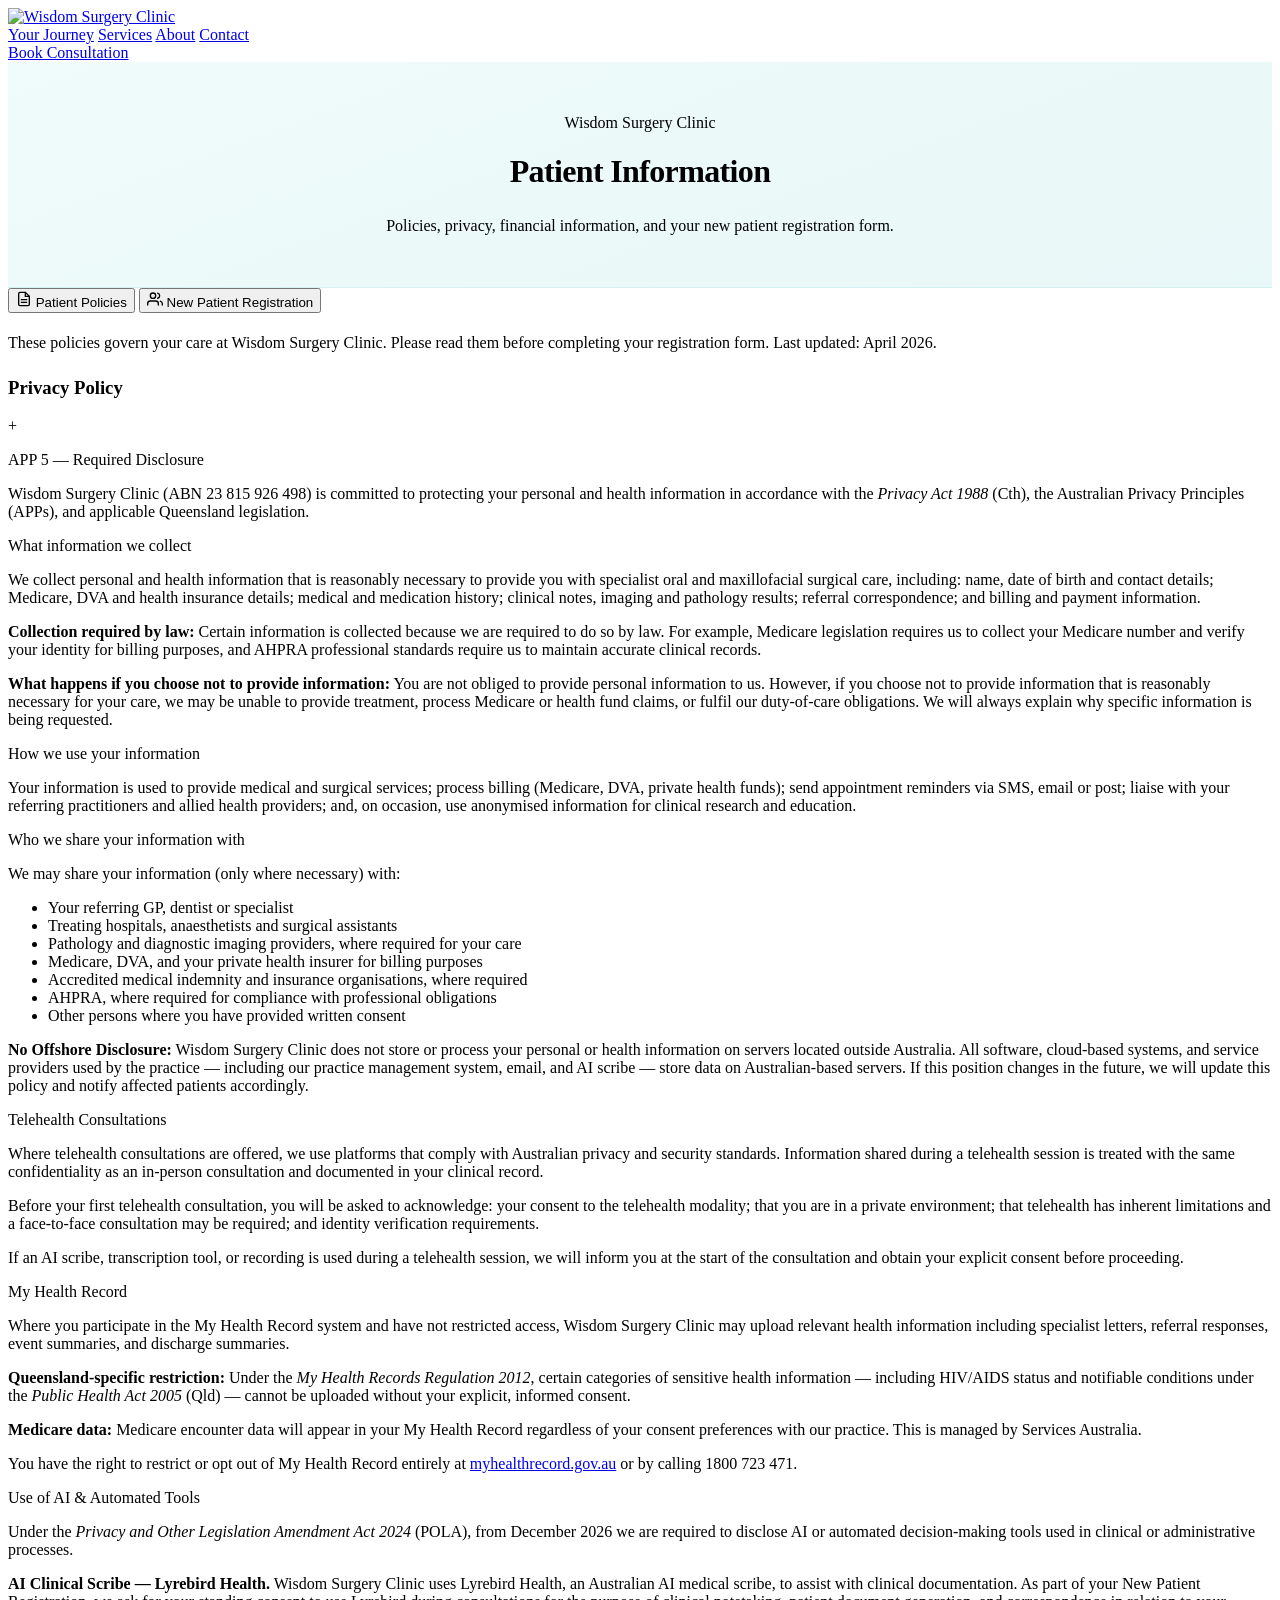
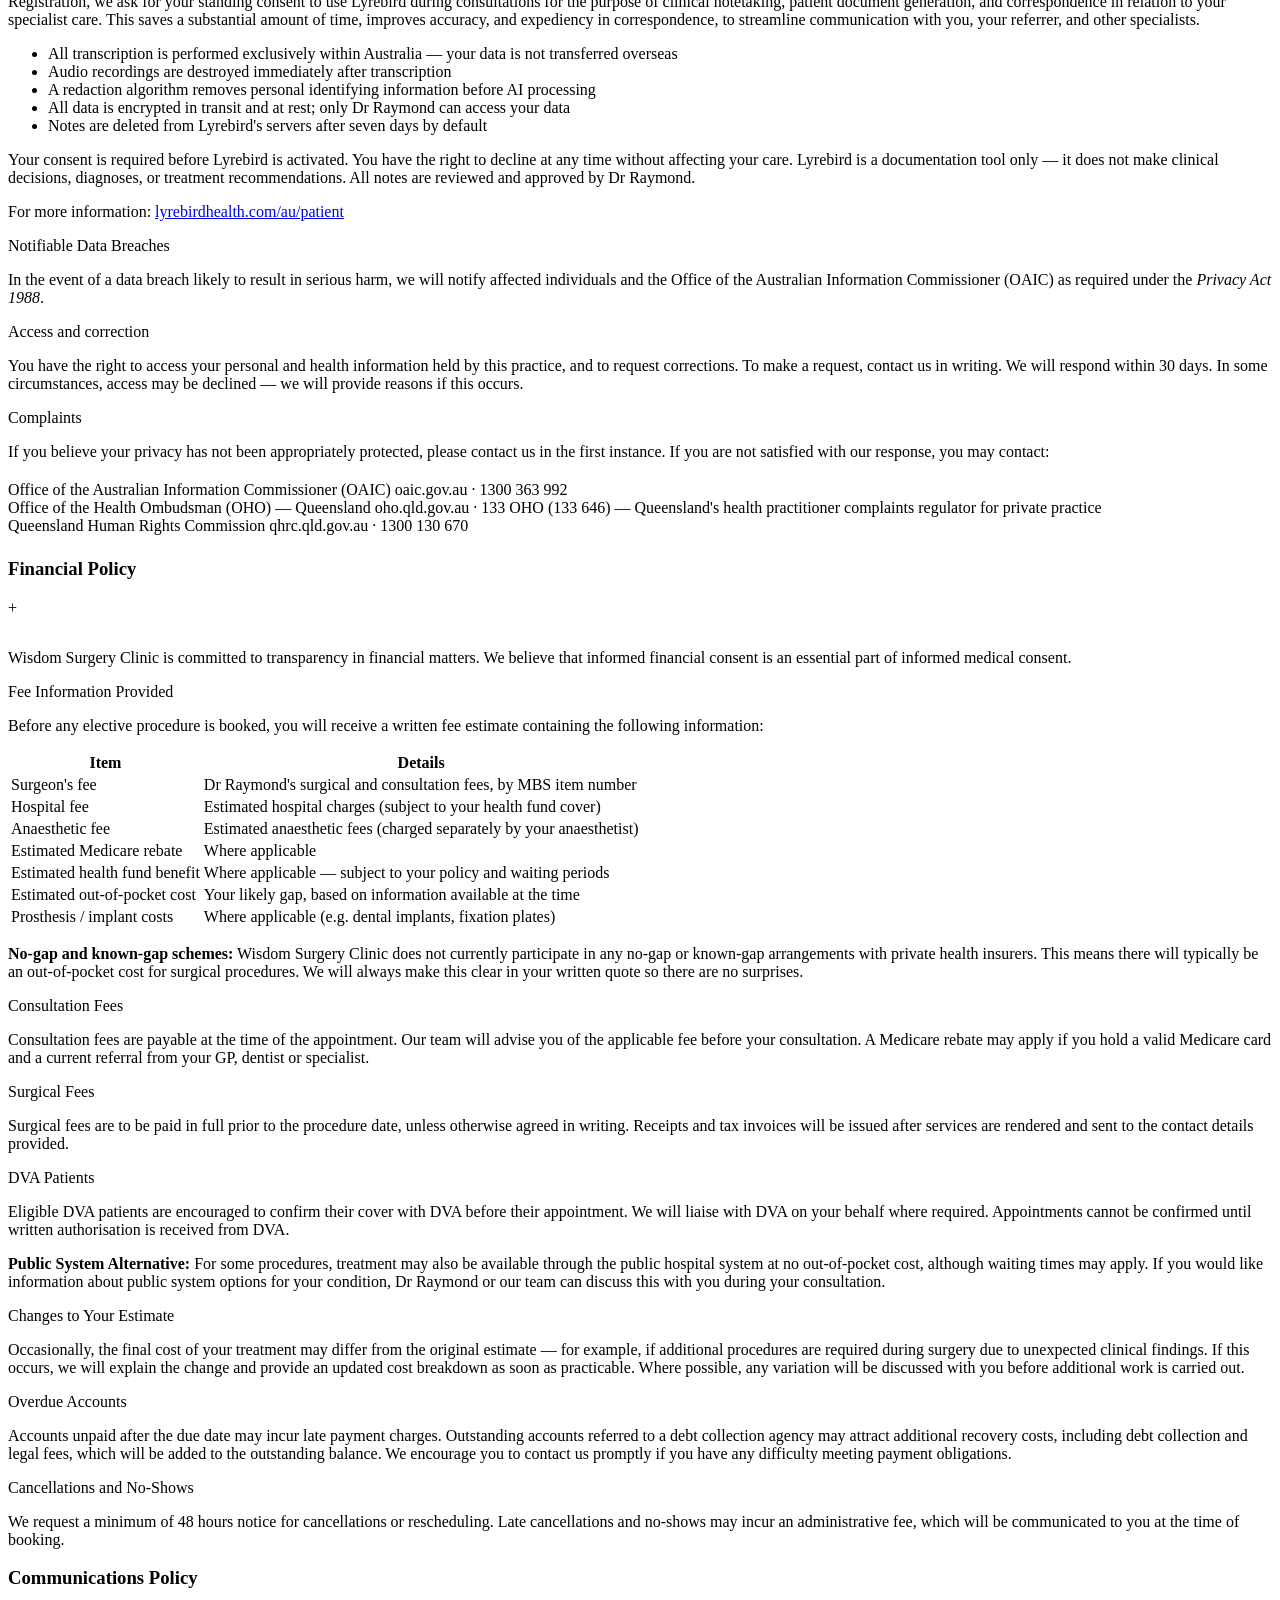
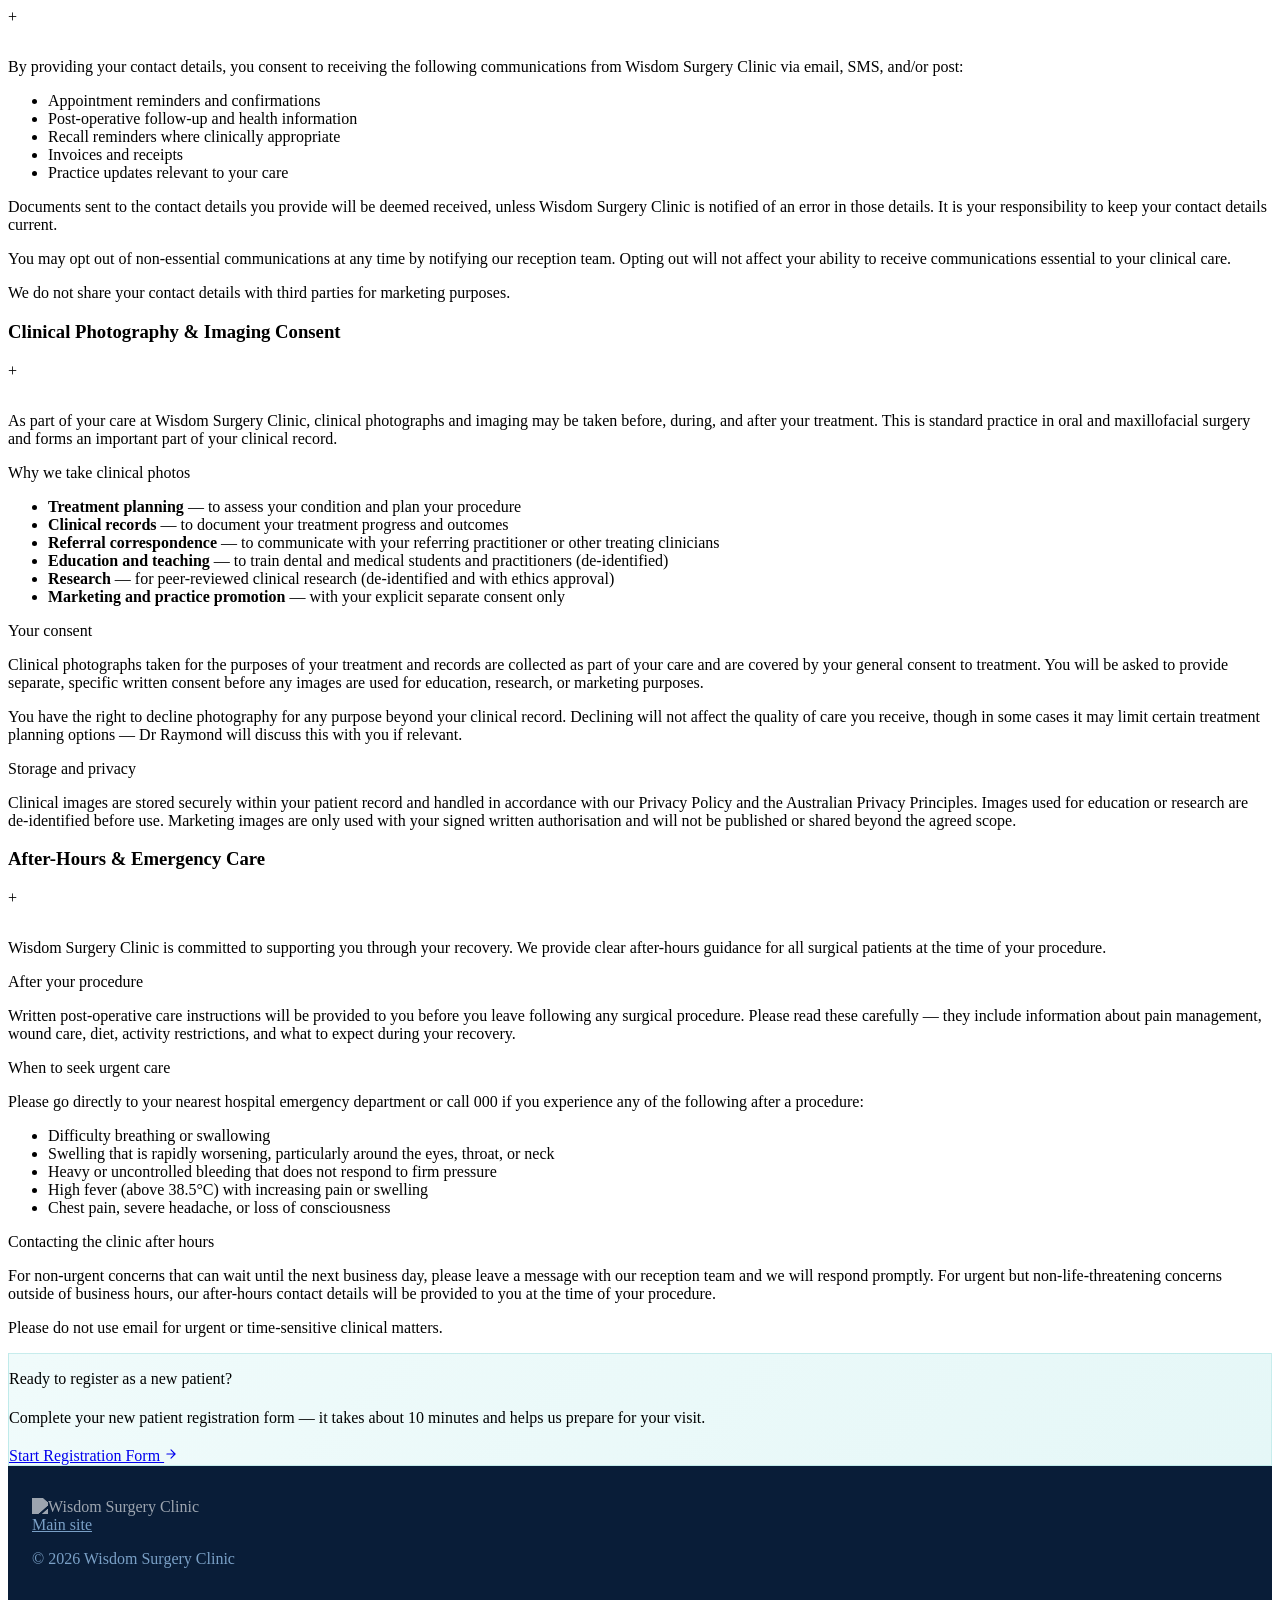
==== commit ce09a325: "Remove the last footer booking link Footer CTAs are being pulled off the site — the index.html one w" ====
--- a/new-patient-registration.html
+++ b/new-patient-registration.html
@@ -312,7 +312,6 @@
     <img src="brand_assets/WisdomSurgery_Logo_Horizontal.png" alt="Wisdom Surgery Clinic" class="h-7 w-auto" style="filter:brightness(0) invert(1);opacity:0.6"/>
     <div class="flex items-center gap-6">
       <a href="index.html" class="text-xs opacity-40 hover:opacity-70 transition-opacity" style="color:#7aa0c6">Main site</a>
-      <a href="index.html#contact" class="text-xs opacity-40 hover:opacity-70 transition-opacity" style="color:#7aa0c6">Book Consultation</a>
     </div>
     <p class="text-xs opacity-30" style="color:#7aa0c6">© 2026 Wisdom Surgery Clinic</p>
   </div>
